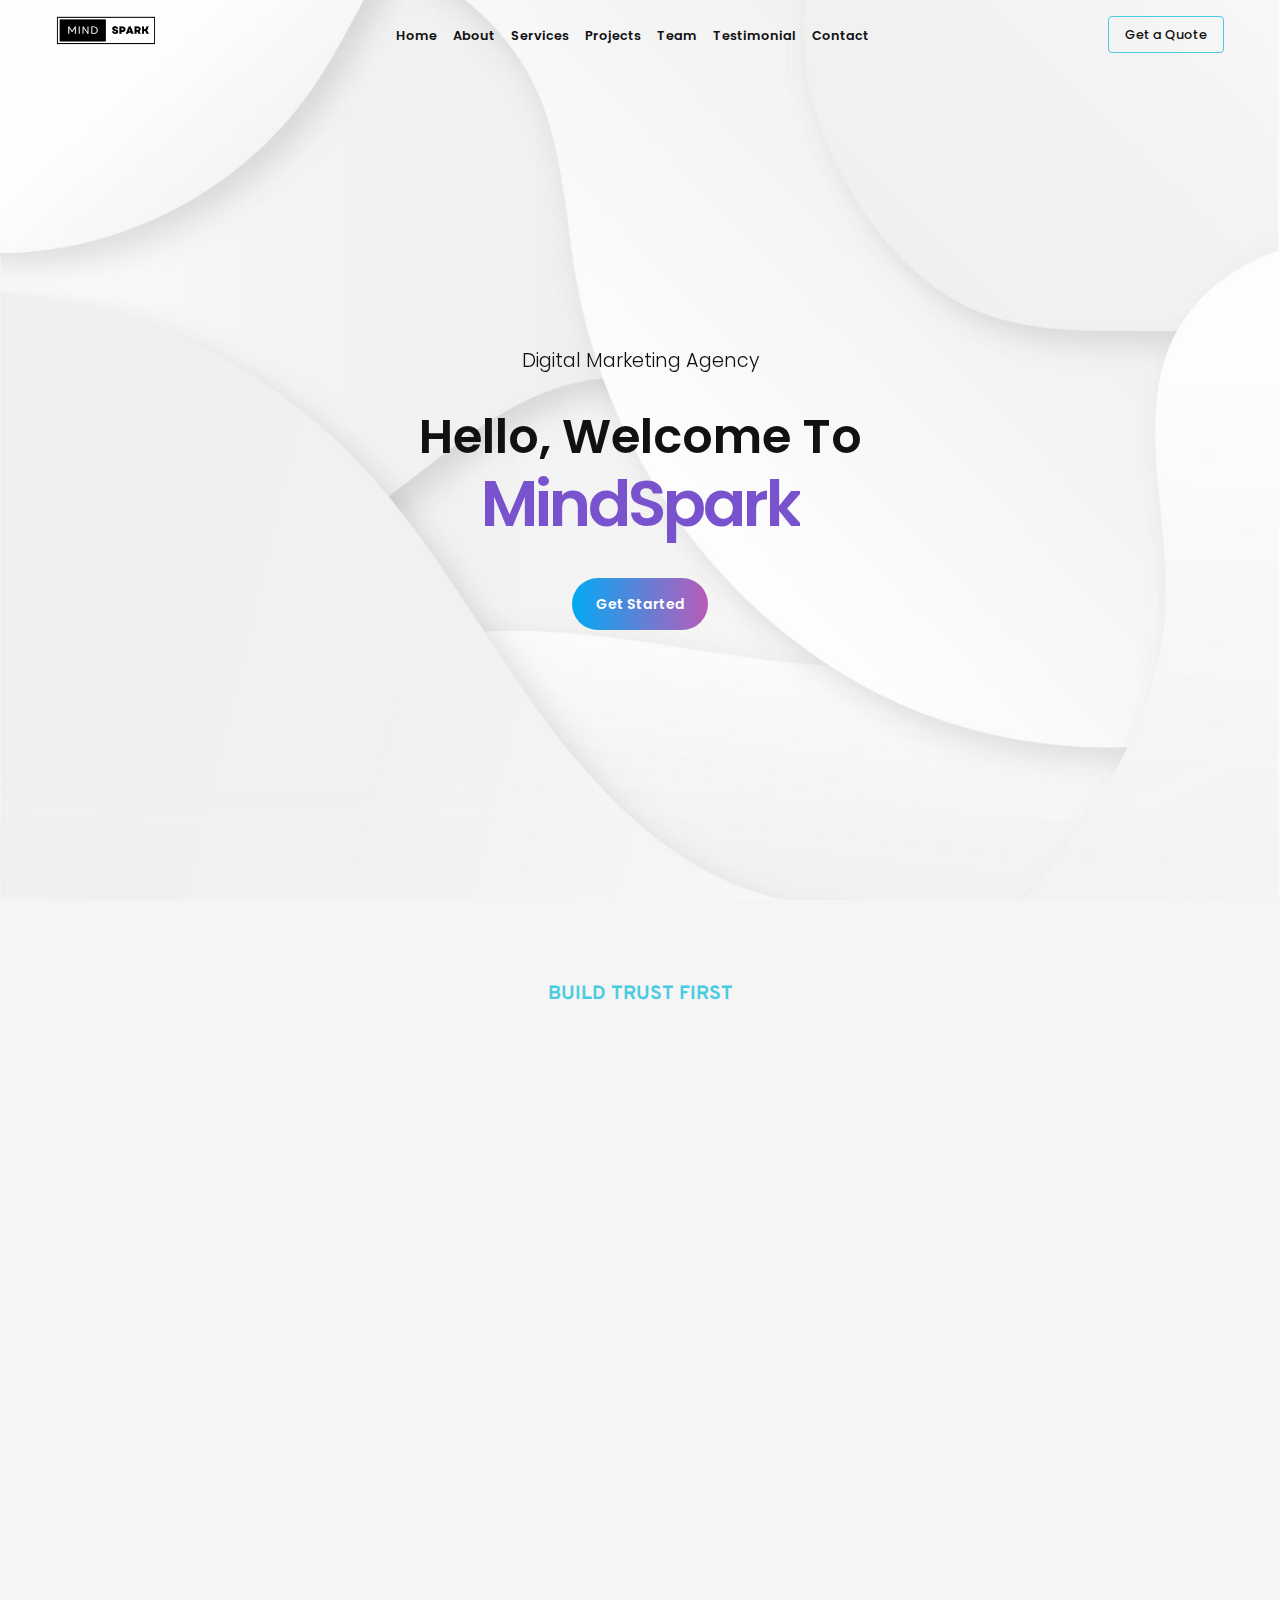
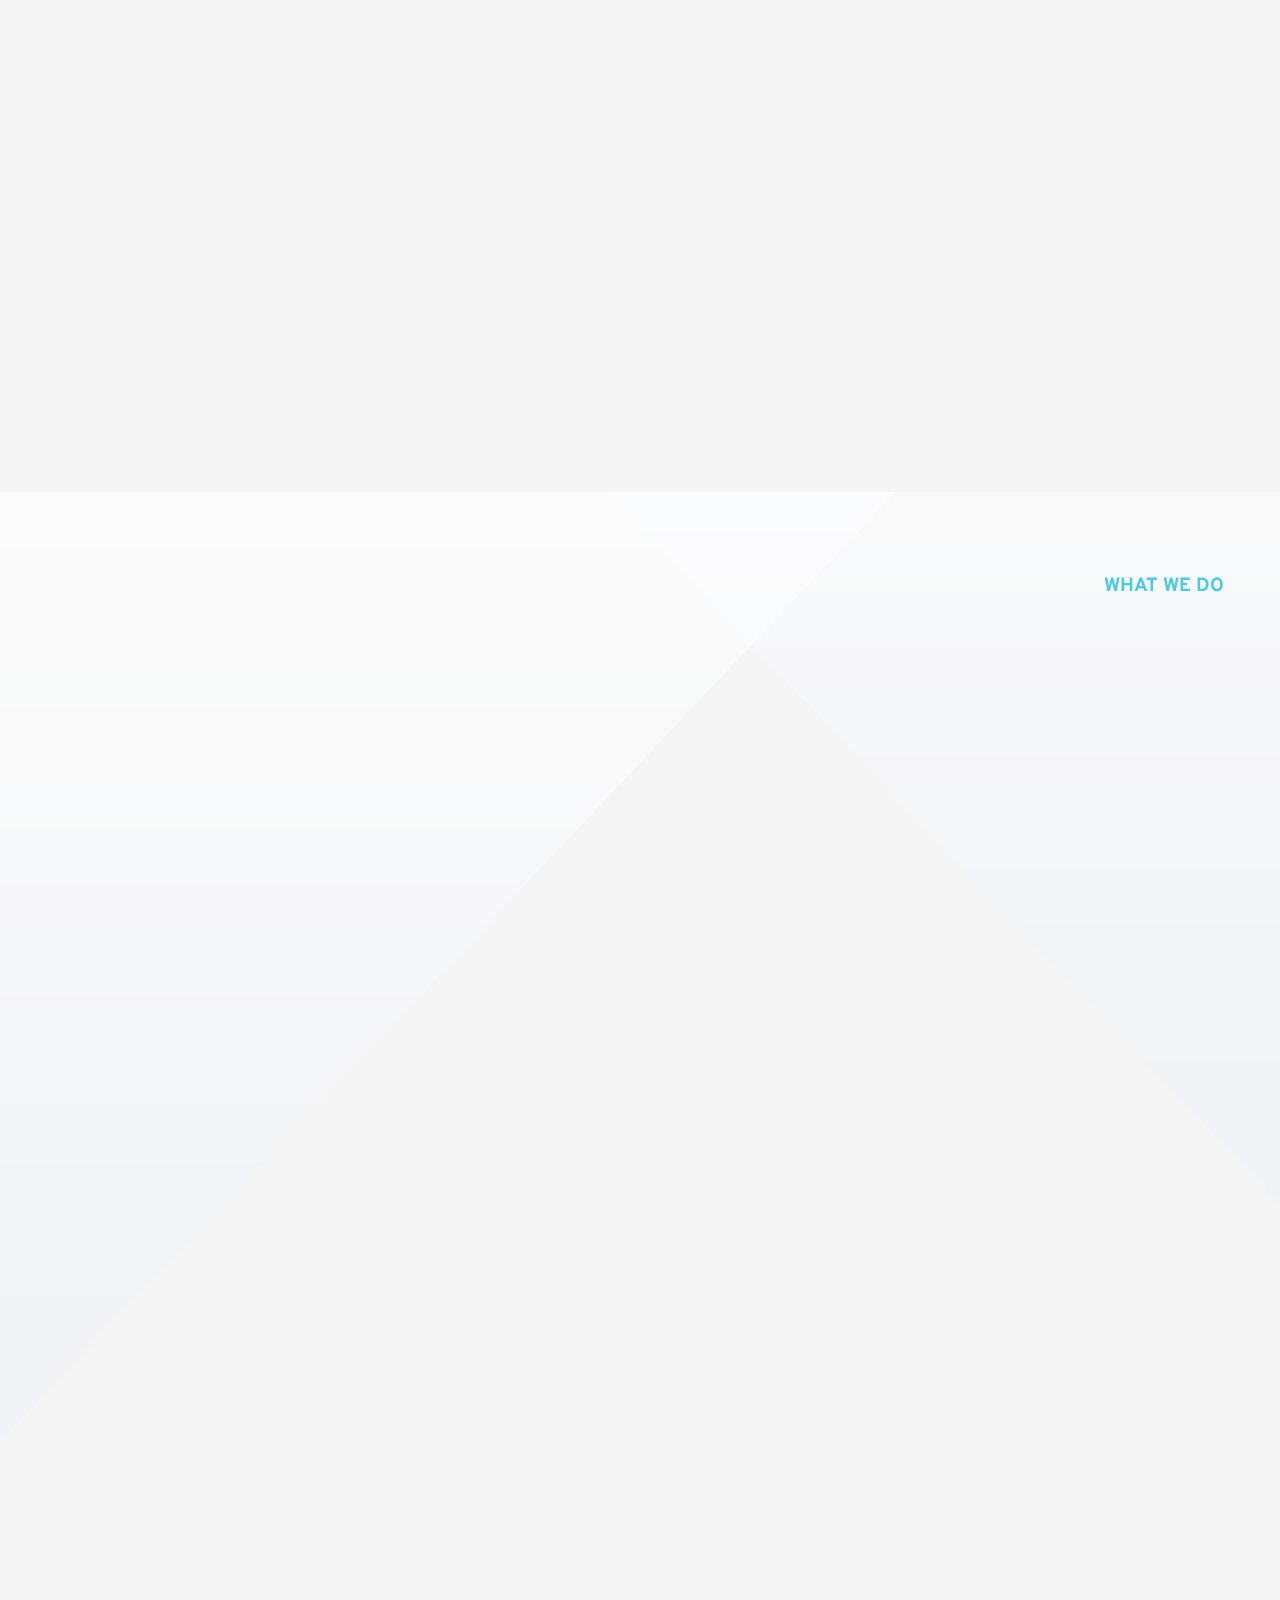
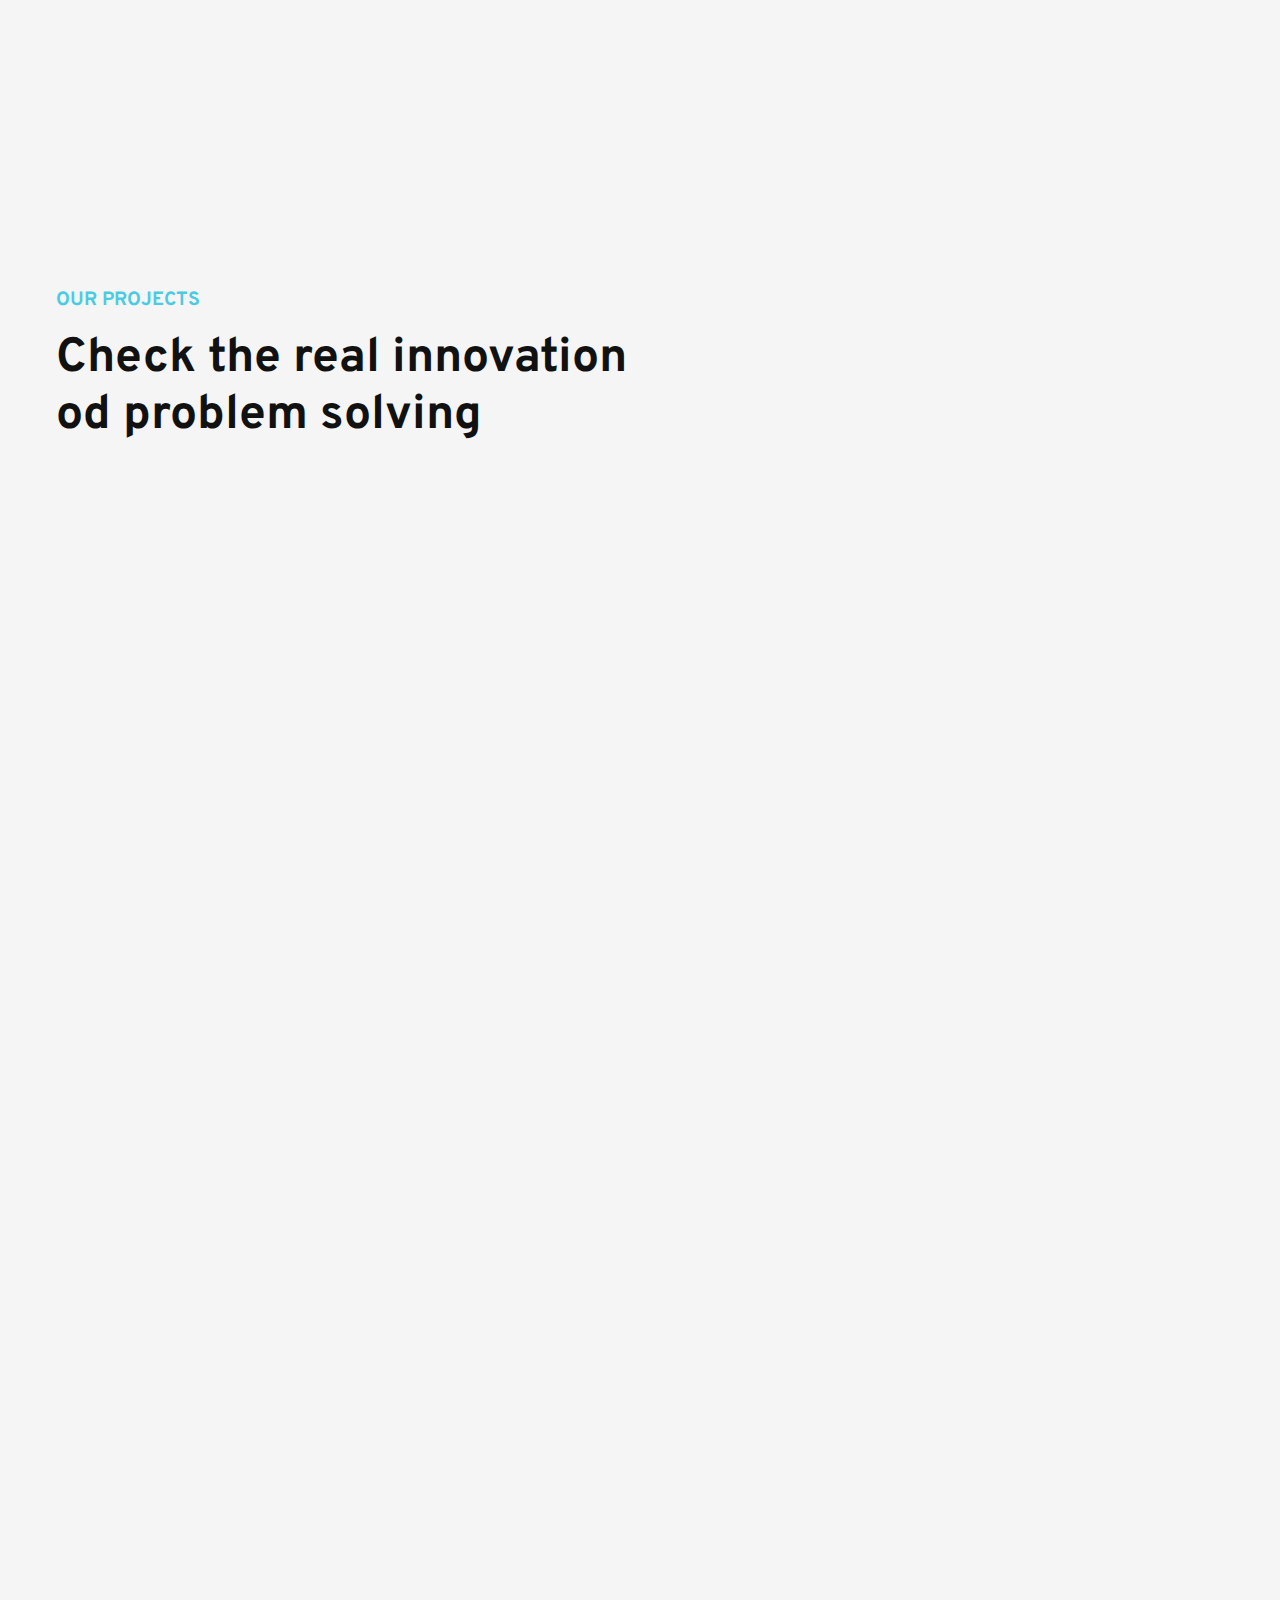
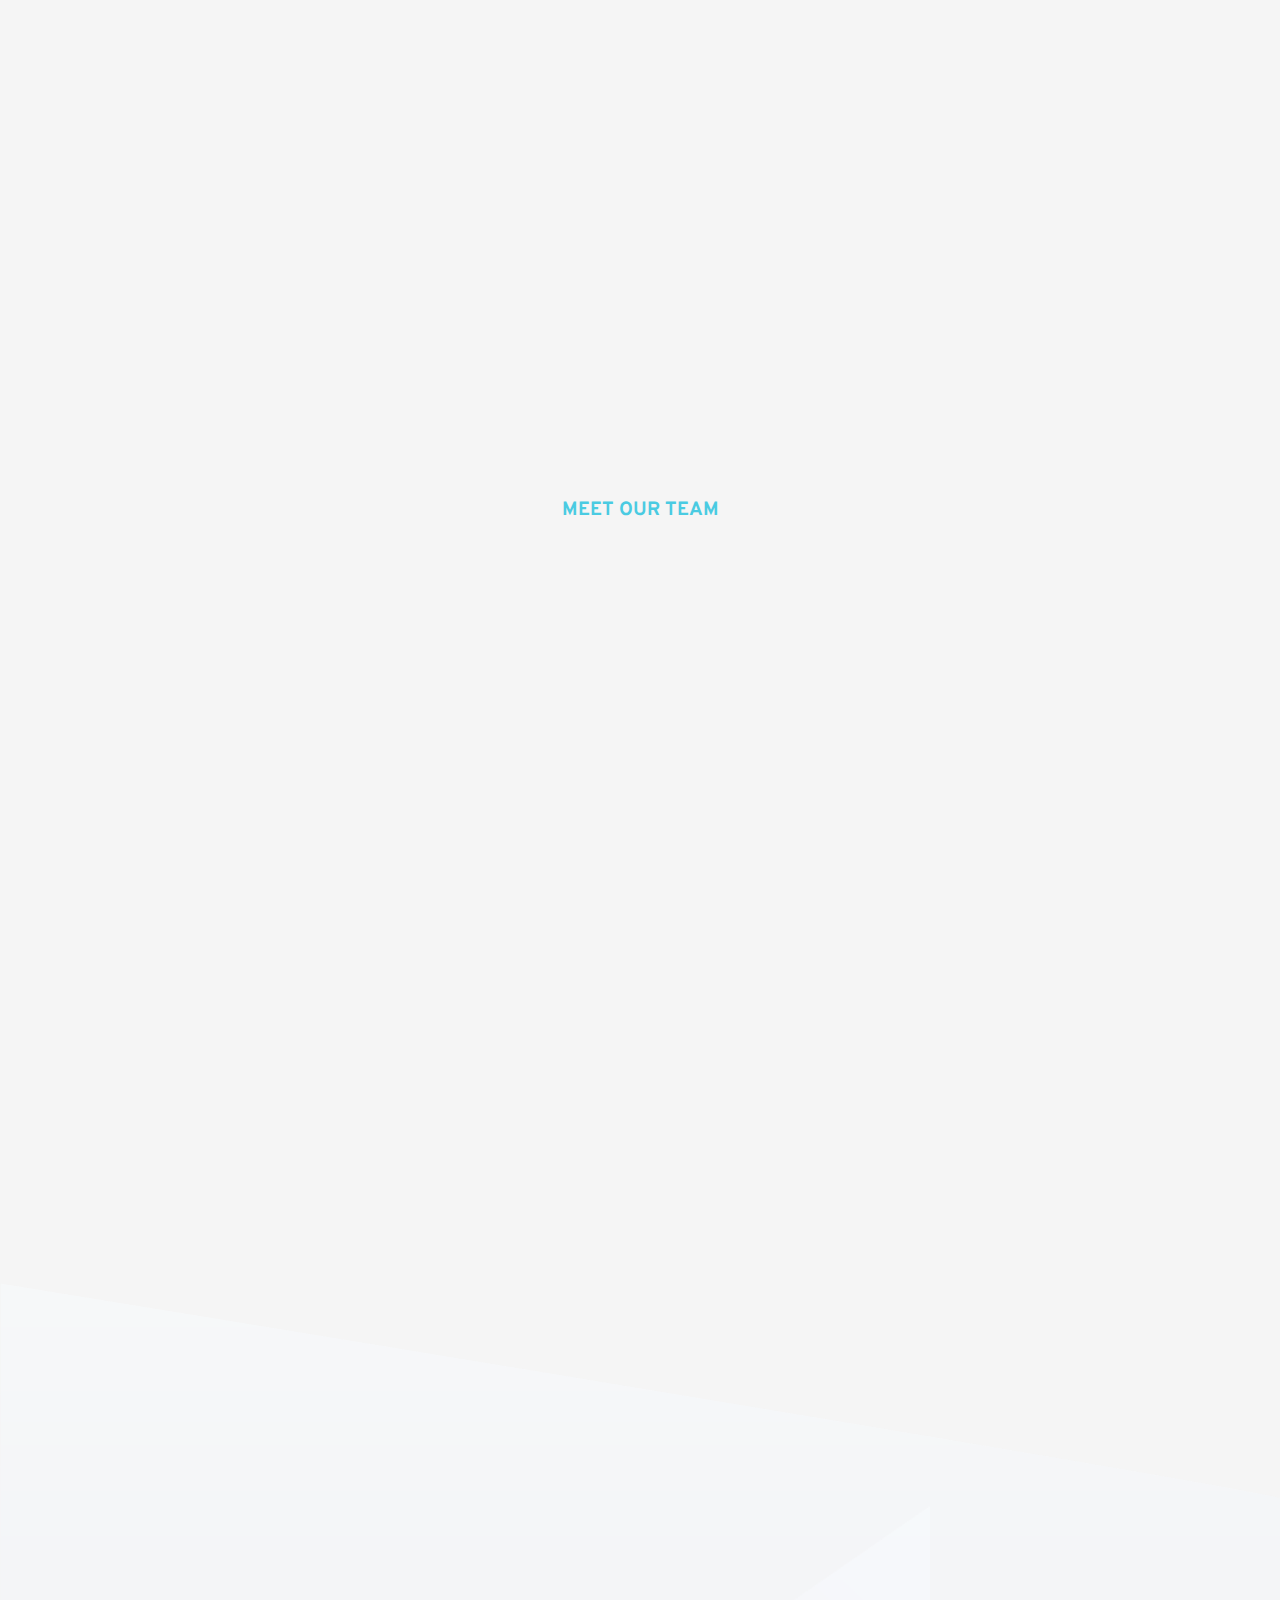
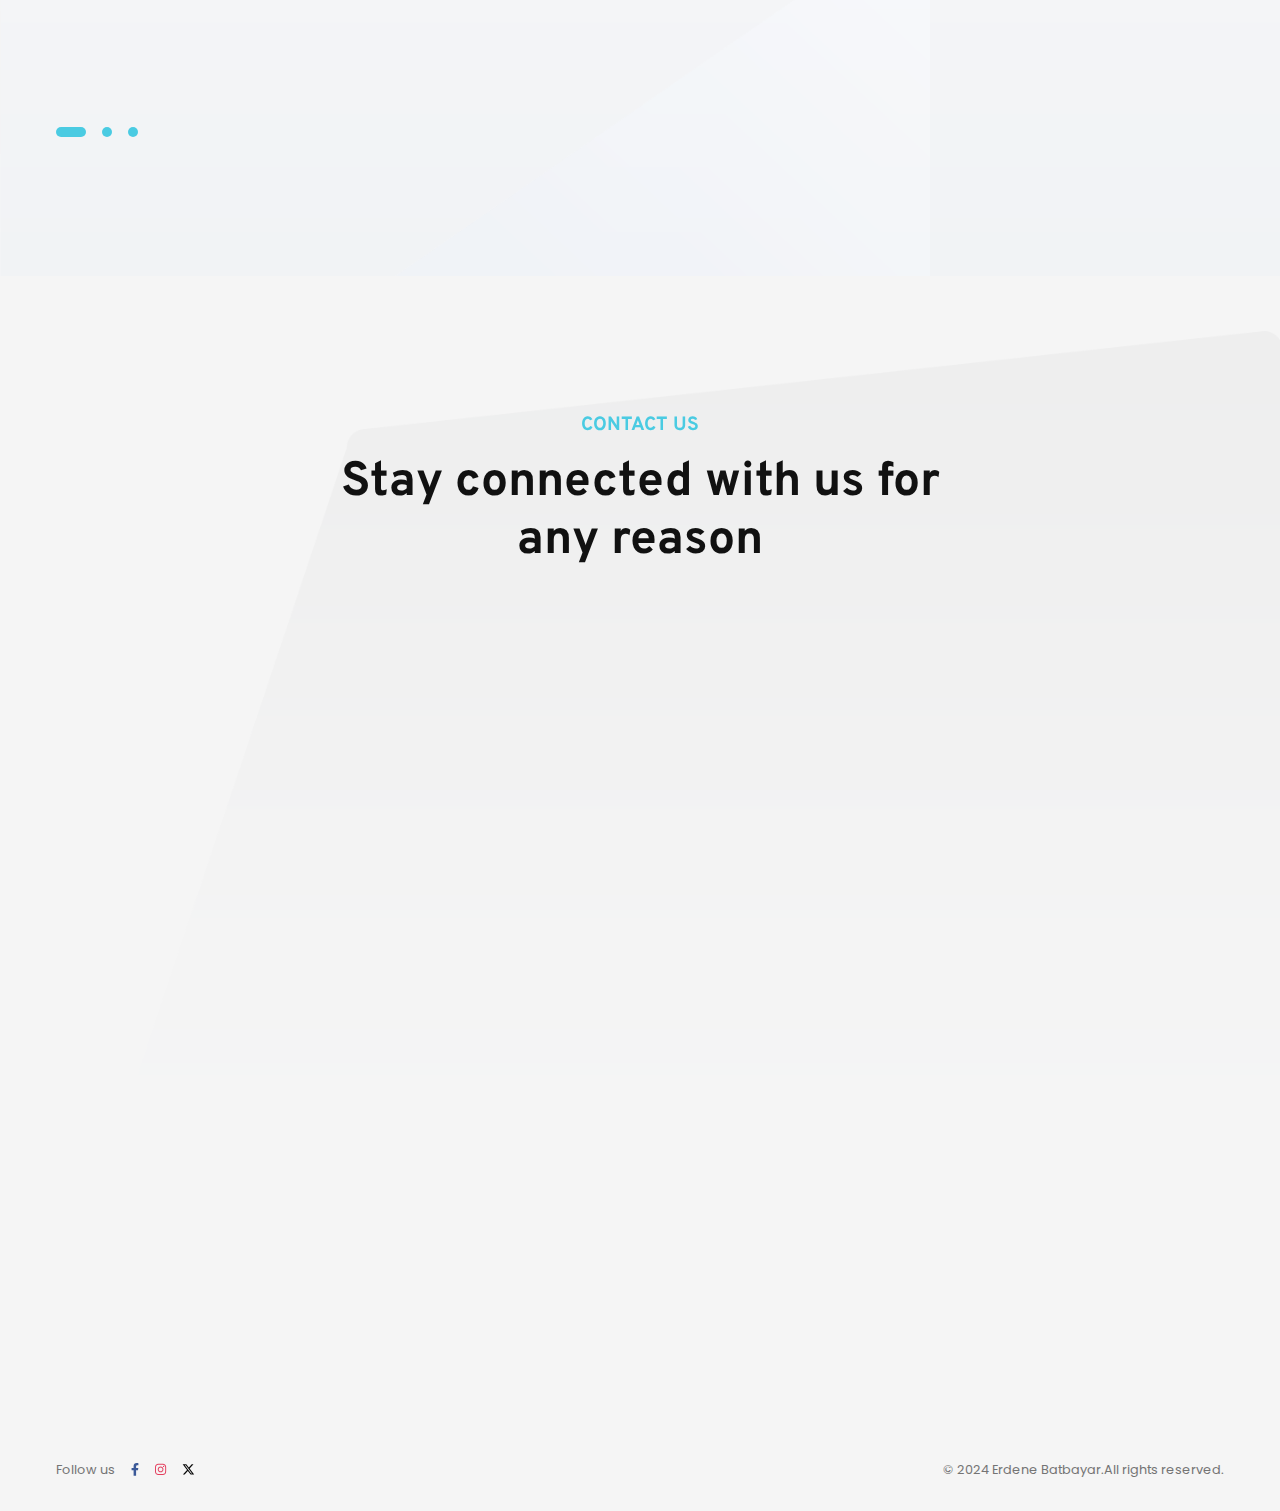
==== index.html @ 7a25f7cb "update" ====
<!DOCTYPE html>
<html lang="en">
<head>
    <meta charset="UTF-8">
    <meta name="viewport" content="width=device-width, initial-scale=1.0">
    <link rel="stylesheet" href="assets/css/styles.css">
    <link rel="stylesheet" href="https://unpkg.com/aos@next/dist/aos.css" />
    <link rel="stylesheet" href="assets/css/fontawesome.min.css">
    <title>MindSpark</title>

</head>
<body>
    
    <!-------------- HEADER------- -->
    <header>
        <div class="container flex-row" >
            <div class="header__logo">
                <img src="/assets/img/logo.png" alt="logo">
            </div>
            <nav>
                <ul class="header__menu flex-row">
                    <li>
                        <a href="#hero">Home</a>
                    </li>
                    <li>
                        <a href="#about">About</a>
                    </li>
                    <li>
                        <a href="#services">Services</a>
                    </li>
                    <li>
                        <a href="/Projects.html">Projects</a>
                    </li>
                    <li>
                        <a href="#team">Team</a>
                    </li>
                    <li>
                        <a href="#testimonial">Testimonial</a>
                    </li>
                    <li>
                        <a href="#Contact">Contact</a>
                    </li>
                </ul>
            </nav>
            <div class="right flex-center">
                <a href="#contact" class="btn btn-secondary">Get a Quote</a>
                <div class="menu-btn">
                    <i class="fas fa-bars"></i>
                </div>
            </div>
        </div>
    </header>
    <!-------------- HERO ------- -->
    <section id="hero"  class="flex-row" >

        <div class=" container hero__content" ><br><br><br>
            <p class="text" data-aos="fade-right" data-aos-delay="200" style="font-style: 'Poppins', sans-serif;">
                Digital Marketing Agency
            </p>
            <h1 data-aos="fade-right" data-aos-delay="200" class="tittle" >Hello, Welcome To<br><span>MindSpark</span></h1> <br>
            
            <a href="#about"><button  data-aos="fade-right" data-aos-delay="200" class="custom-btn" >Get Started</button></a>
        </div>
        <!-- <div data-aos="fade-left" data-aos-delay="200" class="hero__img">
            <img src="assets/img/hero.png" alt="">
        </div> -->
    </section>
    <!-------------- HERO------- -->




    <!-------------- ABOUT------- -->
    <section id="about" class="container flex-center flex-column" >
        <h5 class="section-subheading">Build trust first</h5>
        <h2 data-aos="fade-right" class="section-heading text-center">Control your business with a single tap

        </h2>
        <div class="features text-center"  >
            <div class="feature" data-aos="fade-right" data-aos-delay="200" style="--color: #59d8ff;">
                <div class="feature__icon">
                    <i class="fas fa-anchor"></i>
                </div>
                <h3 class="feature__title">Complete business control</h3>
                <p class="feature__text">
                    Empower your business with complete control through comprehensive analytics, enabling informed decisions and strategic maneuvers for sustainable growth and success.
                </p>
            </div>
            <div class="feature" data-aos="fade-up" data-aos-delay="400" style="--color: #15a76a;">
                <div class="feature__icon">
                    <i class="fa-regular fa-file-lines"></i>
                </div>
                <h3 class="feature__title">Critical analytics and report</h3>
                <p class="feature__text">
                    Delivering critical analytics and insightful reports, we empower businesses to make informed decisions, optimize strategies, and drive sustainable growth.
                </p>
            </div>
            <div class="feature" data-aos="fade-left" data-aos-delay="200" style="--color: #ffb169;">
                <div class="feature__icon">
                    <i class="fas fa-chart-line"></i>
                </div>
                <h3 class="feature__title">Business Growth</h3>
                <p class="feature__text">
                    Our agency fuels business growth through strategic insights, innovative solutions, and agile scaling. We empower organizations to thrive in dynamic markets, driving success with tailored strategies and cutting-edge technologies.
                </p>
            </div>
            
        </div>
        <div class="about__details flex-center" data-aos="fade-up-right" data-aos-delay="300">
            <div class="about__details-content">
                <h1>Most Innnovative creative team</h1>
                
                <p>Experience the transformative power of our exceptionally innovative and creative team. <br>We're dedicated to pioneering groundbreaking solutions, pushing the boundaries of possibility, and shaping the future of your business. Collaborate with us to unlock new realms of success and leave a lasting mark in your industry landscape.

                </p>
                <a href="#" class="btn btn-primary">
                    Get Started
                </a>
            </div>
        
        <div data-aos="fade-up-left" data-aos-delay="400" class="about__details-img">
            <img src="assets/img/about.png" alt="">
        </div>
        </div>
    </section>
    <!-------------- SERVICES------- -->
    <section id="services" style="background: url(assets/img/services-bg.png);
    background-repeat: no-repeat;
    background-position: top;
    background-size: 100% 80%;
    ">
        <div class="container">
            <h5 class="section-subheading">What we do</h5>
            <h2 class="section-heading right" data-aos="fade-right" data-aos-delay="400">
                Services to solve all kind of business problems
            </h2>
            <div class="services">
                <div class="service" data-aos="fade-up-right" data-aos-delay="300">
                    <div class="service__icon">
                        <img src="assets/img/squares.png" alt="">
                    </div>
                    <h3 class="services__title">Business Automation</h3>
                    <p class="service__text">
                        Revolutionize your workflow with our business automation solutions. Streamline processes, increase efficiency, and free up valuable time for strategic initiatives, propelling your business towards unparalleled growth and success.
                    </p>
                    <div class="arrow-icon">
                        <i class="fas fa-arrow-right"></i>
                    </div>
                </div>
                <div class="service" data-aos="fade-up" data-aos-delay="350">
                    <div class="service__icon">
                        <img src="assets/img/shopping-cart.png" alt="">
                    </div>
                    <h3 class="services__title">POS System</h3>
                    <p class="service__text">
                        Streamline your business operations with our cutting-edge POS system. Seamlessly manage transactions, inventory, and customer data, empowering your business for efficiency and growth in today's dynamic marketplace.
                    <div class="arrow-icon">
                        <i class="fas fa-arrow-right"></i>
                    </div>
                
                </div>
                <div class="service" data-aos="fade-up-left" data-aos-delay="300">
                    <div class="service__icon">
                        <img src="assets/img/video-camera.png" alt="">
                    </div>
                    <h3 class="services__title">Marketing</h3>
                    <p class="service__text">
                        Elevate your brand's presence with our comprehensive marketing strategies. From targeted campaigns to engaging content, we'll help you reach and captivate your audience, driving growth and fostering lasting connections in today's competitive landscape.
                    </p>
                    <div class="arrow-icon">
                        <i class="fas fa-arrow-right"></i>
                    </div>
                </div>
                <div class="service" data-aos="fade-up-right" data-aos-delay="300">
                    <div class="service__icon">
                        <img src="assets/img/headphones.png" alt="">
                    </div>
                    <h3 class="services__title">Support</h3>
                    <p class="service__text">
                        Gain a competitive edge with our real-time support solutions. Our dedicated team is available around the clock to address your needs promptly, ensuring seamless operations and exceptional customer satisfaction.
                    </p>
                    <div class="arrow-icon">
                        <i class="fas fa-arrow-right"></i>
                    </div>
                </div>
        </div>
    </section>
    <!-------------- PROJECTS --------->
    <section id="projects" style="
    background: url(assets/img/projects-bg.png);
    background-repeat: no-repeat;
    background-position: center;
    background-size: 100% 100%;
    background-attachment: fixed;">
        <div class="container">
            <h5 class="section-subheading">
                Our Projects
            </h5>
            <h2 class="section-heading">
                Check the real innovation od problem solving
            </h2>
            <div class="projects">
                <div class="project" data-aos="fade-down-right" data-aos-delay="300">
                    <div class="project__img">
                        <img src="assets/img/project-4.png" alt="">
                    </div>
                    <div class="project__content">
                        <h3 class="project__category">Development</h3>
                        <h3 class="project__title">Elevate your online presence with our expert web development services. From responsive design to robust functionality, we craft tailored solutions to help your business thrive in the digital realm.</h3>
                        <p class="project__text">
                            Crafting captivating websites tailored to your unique needs, we blend creativity with technical expertise to deliver immersive digital experiences that drive engagement and growth for your business.
                        </p>
                        <a href="" class="btn btn-secondary">View details</a>
                    </div>
                </div>
                <div class="project" data-aos="fade-down-left" data-aos-delay="350">
                    <div class="project__img">
                        <img src="assets/img/project-5.png" alt="">
                    </div>
                    <div class="project__content">
                        <h3 class="project__category">Social Media Marketing</h3>
                        <h3 class="project__title">Maximize your online presence with our strategic social media marketing services. From content creation to audience engagement, we'll help you leverage the power of social platforms to grow your brand and drive meaningful connections with your audience.</h3>
                        <p class="project__text">
                            Unlock the full potential of your brand with our dynamic social media marketing strategies. From targeted ad campaigns to engaging content creation, we'll elevate your online presence, foster community engagement, and drive measurable results for your business.
                        </p>
                        <a href="" class="btn btn-secondary">View details</a>
                    </div>
                </div>
                <div class="project"data-aos="fade-down-right" data-aos-delay="400">
                    <div class="project__img">
                        <img src="assets/img/project-6.png" alt="">
                    </div>
                    <div class="project__content">
                        <h3 class="project__category">Logo & UI Design</h3>
                        <h3 class="project__title">Transform your brand identity with our exceptional logo and UI design services. From captivating logos to intuitive user interfaces, we'll craft visually stunning assets that resonate with your audience and elevate your brand's image.
                            
                        </h3>
                        <p class="project__text">
                            Capture the essence of your brand with our expert logo and UI design. Our creative team crafts visually compelling assets that leave a lasting impression, enhancing user experiences and driving engagement across all platforms
                        </p>
                        <a href="" class="btn btn-secondary">View details</a>
                    </div>
                </div>
                
            </div>
        </div>
    </section>
    <!-------------- TEAM --------->
    <section id="team" class="container">
        <h5 class="section-subheading text-center">
            meet our team
        </h5>
        <h2 class="section-heading text-center right left" data-aos="fade-right" data-aos-delay="350">
            Awesome people with great busines skills
        </h2>
        <div class="members">
            <div class="member" data-aos="fade-down" data-aos-delay="300">
                    <div class="memeber__img">
                        <img src="assets/img/member-1.png" alt="">
                    </div>
                    <div class="member__content">
                        <h1>John Doe</h1>
                        <p>Web Developer</p>
                    </div>
            </div>
            
            <div class="member" data-aos="fade-up" data-aos-delay="300">
                <div class="memeber__img">
                    <img src="assets/img/member-2.png" alt="">
                </div>
                <div class="member__content">
                    <h1>John Doe</h1>
                    <p>Web Developer</p>
                </div>
            </div>
            <div class="member" data-aos="fade-down" data-aos-delay="300">
                <div class="memeber__img">
                    <img src="assets/img/member-3.png" alt="">
                </div>
                <div class="member__content">
                    <h1>John Doe</h1>
                    <p>Web Developer</p>
                </div>
            </div>
            <div class="member" data-aos="fade-up" data-aos-delay="300">
                <div class="memeber__img">
                    <img src="assets/img/member-4.png" alt="">
                </div>
                <div class="member__content">
                    <h1>John Doe</h1>
                    <p>Web Developer</p>
                </div>
            </div>
        </div>
    </section>
    <!-------------- TESTIMONAILS --------->
    <section id="testimonial" style="
    background: url(assets/img/testimonials-bg.png);
    background-repeat: no-repeat;
    background-position: right;
    background-size: 100%;">
        <div class="container flex-row">
            <div class="testimonials-wrapper">
                <p class="quotes" data-aos="fade-down-right" data-aos-delay="300">
                    <i class="fas fa-quote-left"></i>
                </p>
                <p class="section-subheading" data-aos="fade-down-right" data-aos-delay="300">
                    testimonial
                </p>
            
                <div class="testimonials">
                    <div class="testimonial" data-aos="fade-up" data-aos-delay="300">
                        <h1 class="testimonial__tittle">They are awesome</h1>
                        <p class="testimonial__text">
                            Lorem ipsum dolor sit, amet consectetur adipisicing elit. Animi corporis aperiam laudantium cumque aliquid dicta vitae perspiciatis vero aut minima.Lorem ipsum dolor sit amet, consectet
                        </p>
                        <div class="testimonial__author">
                            <h3>Jane Smith</h3>
                            <p>CEO, Company Inc.</p>
                        </div>
                    </div>
                </div>
                <div class="testimonial-navigation">
                    <span class="active"></span>
                    <span></span>
                    <span></span>
                    
    
                </div>
            </div>
            
            
            <div class="testimonials__img" data-aos="fade-up-left" data-aos-delay="400">
                <img src="assets/img/testimonials.png" alt="">
            </div>
        </div>
        
    </section>
    <!-------------- CONTACT --------->
    <section id="contact" style="
    background: url(assets/img/contact-bg.png);
    background-repeat: no-repeat;
    background-size: contain;
    background-position: right;">
        <div class="container">
            <h5 class="section-subheading text-center">
                Contact Us
            </h5>
            <h2 class="section-heading text-center left right">Stay connected with us for any reason</h2>
            <div class="contact">
                <form action="" class="contact__form" data-aos="fade-right" data-aos-delay="300">
                    <h1>Write us a message</h1>
                    <input type="text" placeholder="Your name" required >
                    <input type="email" placeholder="Email address" required>
                    <input type="text" placeholder="Subject" required>
                    <textarea  rows="5" required>Your Message</textarea>
                    <button class="btn btn-primary">Send Message</button>
                </form>
                <div class="contact__details" data-aos="fade-left" data-aos-delay="300">
                    <p class="text">
                        Lorem, ipsum dolor sit amet consectetur adipisicing elit. Dignissimos omnis nobis officiis a nisi neque saepe molestiae incidunt repellat adipisci?
                    </p>
                    <div class="details">
                        <div class="detail">
                            <div class="detail__icon">
                                <i class="fas fa-phone"></i>
                            </div>
                            <div class="detail__content">
                                <h3>Phone</h3>
                                <p>+12789232</p>
                            </div>
                        </div>
                        <div class="detail">
                            <div class="detail__icon">
                                <i class="fas fa-envelope"></i>
                            </div>
                            <div class="detail__content">
                                <h3>Email</h3>
                                <p>MindSparkdmv@gmail.com</p>
                            </div>
                        </div>
                        <div class="detail">
                            <div class="detail__icon">
                                <i class="fas fa-map-marked-alt"></i>
                            </div>
                            <div class="detail__content">
                                <h3>Address</h3>
                                <p>123 , Lorem, ipsum dolor.</p>
                            </div>
                        </div>
                    </div>
                </div>
            </div>
            
        </div>
    </section>
    <!-------------- FOOTER --------->
    <footer>
        <div class="container">
            <div class="footer__content" >
                <div class="footer__details" data-aos="fade-down-left" data-aos-delay="300">
                    <div class="footer__logo">
                        <img src="assets/img/logo.png" alt="logo">
                    </div>
                    <p class="footer__text">
                        Lorem ipsum dolor sit amet consectetur adipisicing elit. Officiis, voluptatem?
                    </p>
                    <div class="footer__newsletter">
                        <form action="#"
                        class="footer__newsletter-form">
                            <input type="email" placeholder="Submit email" required>
                        <div class="icon">
                            <i class="fa fa-envelope"></i>
                        </div>
                    </form>
                    </div>
                </div>
                <div class="footer__menu" data-aos="fade-down" data-aos-delay="300">
                    <h3 class="footer__menu-title">Quick Links</h3>
                    <ul class="footer_menu-list">
                        <li><a href="#">Home</a></li>
                        <li><a href="#about">About</a></li>
                        <li><a href="#services">Service</a></li>
                        <li><a href="#projects">Projects</a></li>
                        <li><a href="#team">Team</a></li>
                        <li><a href="#testimonial">Testimonial</a></li>
                        <li><a href="#contact">Contact</a></li>


                    </ul>
                </div>
                <div class="footer__menu" data-aos="fade-down-left" data-aos-delay="300">
                    <h3 class="footer__menu-title">Services</h3>
                    <ul class="footer_menu-list">
                        <li><a href="#">Development</a></li>
                        <li><a href="#about">Services</a></li>
                        <li><a href="#services">POS System</a></li>
                        <li><a href="#projects">Online Ordering System</a></li>
                        <li><a href="#team">Marketing</a></li>
                        <li><a href="#team">Design</a></li>
                        


                    </ul>
                </div>
                <div class="footer__menu" data-aos="fade-down-left" data-aos-delay="300">
                    <h3 class="footer__menu-title">Social</h3>
                    <ul class="footer_menu-list">
                        <li><a href="#">Facebook</a></li>
                        <li><a href="#about">X</a></li>
                        <li><a href="#services">Instagram</a></li>
                        <li><a href="#projects">Linkedin</a></li>
                        

                    </ul>
                </div>
            </div>
            <div class="footer__bottom">
                <div class="footer__bottom-icons" >
                    <p>Follow us</p>
                    <a href="#" class="facebook">
                        <i class="fab fa-facebook-f"></i>
                    </a>
                    <a href="#" class="instagram">
                        <i class="fa-brands fa-instagram"></i>
                    </a>
                    <a href="#" class="twitter">
                        <i class="fa-brands fa-x-twitter"></i>
                    </a>

                </div>
                <p>&copy; 2024 Erdene Batbayar.All rights reserved.</p>
            </div>
        </div>
    </footer>



    <script src="assets/js/fontawesome.min.js"></script>
    
    <script src="assets/js/script.js"></script>
    <script src="https://unpkg.com/aos@next/dist/aos.js"></script>
    <script>
      AOS.init();
    </script>


</body>
</html>
---- assets/css/styles.css ----
@import url(https://fonts.googleapis.com/css?family=Overpass:100,200,300,regular,500,600,700,800,900,100italic,200italic,300italic,italic,500italic,600italic,700italic,800italic,900italic);
@import url(https://fonts.googleapis.com/css?family=Poppins:100,100italic,200,200italic,300,300italic,regular,italic,500,500italic,600,600italic,700,700italic,800,800italic,900,900italic);

/* VARIABLES */
:root {
    --primary-color: #4acbe2;
    --secondary-color: #111111;
    --primary-font: 'Poppins', sans-serif;
    --secondary-font: 'Overpass', sans-serif;
}

/* RESET DEFAULT STYLES */
* {
    margin: 0;
    padding: 0;
    box-sizing: border-box;
}

a {
    text-decoration: none;
    color: inherit;
}

li {
    list-style: none;
}

img {
    max-width: 100%;
}

h1,
h2,
h3,
h4,
h5,
h6 {
    font-family: var(--secondary-font);
    margin-bottom: 1rem;
}

/* UTILITY CLASSES */
.container {
    width: 100%;
    max-width: 1200px;
    margin: 0 auto;
    padding: 0 1rem;
}

.text-center {
    text-align: center;
}

.text-uppercase {
    text-transform: uppercase;
}

.text-primary {
    color: var(--primary-color);
}

.flex-center {
    display: flex;
    justify-content: center;
    align-items: center;
}

.flex-row {
    display: flex;
    justify-content: space-between;
    align-items: center;
}

.flex-column {
    flex-direction: column;
}

.btn {
    display: inline-block;
    max-width: max-content;
    padding: 0.5rem 1rem;
    border-radius: 0.25rem;
    font-size: 0.8rem;
    font-weight: 500;
    border: none;
    cursor: pointer;
    outline: none;
    transition: all 0.3s;
}

.btn-primary {
    background-color: var(--primary-color);
    color: #fff;
}

.btn-primary:hover {
    background-color: #a03dd1;
}

.btn-secondary {

    border: 1px solid var(--primary-color);
}

.btn-secondary:hover {
    background-color: var(--primary-color);
    color: #fff;
}

.section-subheading {
    font-size: 1.2rem;
    text-transform: uppercase;
    color: var(--primary-color);
    margin-bottom: 1rem;
}

.section-heading {
    font-size: 3rem;
    max-width: 600px;
    font-weight: 700;
    line-height: 1.2;
    margin-bottom: 2rem;
}

.section-heading.left {
    margin-right: auto;
}

.section-heading.right {
    margin-left: auto;
}
button.custom-btn {
    text-decoration: none;
    position: relative;
    border: none;
    font-size: 14px;
    font-family: inherit;
    font-weight: 600;
    cursor: pointer;
    color: #fff;
    width: 9em;
    height: 3em;
    line-height: 2em;
    text-align: center;
    background: linear-gradient(90deg, #03a9f4, #f441a5, #ffeb3b, #03a9f4);
    background-size: 300%;
    border-radius: 30px;
    z-index: 1;
  }
  
  button.custom-btn:hover {
    animation: custom-ani 8s linear infinite;
    border: none;
  }
  
  @keyframes custom-ani {
    0% {
      background-position: 0%;
    }
  
    100% {
      background-position: 400%;
    }
  }
  
  button.custom-btn:before {
    content: "";
    position: absolute;
    top: -5px;
    left: -5px;
    right: -5px;
    bottom: -5px;
    z-index: -1;
    background: linear-gradient(90deg, #03a9f4, #f441a5, #ffeb3b, #03a9f4);
    background-size: 400%;
    border-radius: 35px;
    transition: 1s;
    
  }
  
  button.custom-btn:hover::before {
    filter: blur(20px);
  }
  
  button.custom-btn:active {
    background: linear-gradient(32deg, #03a9f4, #f441a5, #ffeb3b, #03a9f4);
  }
  



/* GLOBAL STYLES */

html {
    scroll-behavior: smooth;
    overflow-x: hidden;
}

body {
    font-family: var(--primary-font);
    font-size: 16px;
    line-height: 1.5;
    overflow-x: hidden;
    color: var(--secondary-color);
    background-color: #f5f5f5;
}

section {
    position: relative;
    padding-top: 5rem !important;
    padding-bottom: 5rem !important;

}

/* HEADER */
header {
    padding: 1rem 0;
    width: 100%;
    position: absolute;
    z-index: 999;
}
header.sticky {
    position: fixed;
    top: 0;
    left: 0;
    right: 0;
    background-color: #fff;
    box-shadow: 0 0 10px rgba(0, 0, 0, 0.1);
}
.header__logo img{
    width: 100px;

}
.header__menu{
    gap: 1rem;

}
.header__menu li a{
    font-size: 0.8rem;
    font-weight: 600;
    transition: 0.5s;

    

}
.header__menu li a:hover{
    color: var(--primary-color);
    
}
header .right{
    gap:1rem;

}
.menu-btn{
    display: none;
    font-size: 1.2rem;
    cursor: pointer;
}

#hero{
    background: url(/assets/img/Mbackground.png);
    background-repeat: no-repeat;
    background-position: top;
    background-size: 100% 100%;
    
    min-height: 100vh;

}
.hero__content{
    
    
    height: 100%;
    width: 100%;
    display: flex;
    flex-direction: column;
    justify-content: center;
    align-items: center;

}
.hero__content h1{
    font-size: 3rem;
    font-family: var(--primary-font);
    font-weight: 600;
    line-height: 1.2;
    text-align: center;
    
}
@keyframes textShine {
    0% {
      background-position: 0% 50%;
    }
    100% {
      background-position: 100% 50%;
    }
  }
.hero__content h1 span{
    
        font-size: clamp(4rem, 1.5vw, 3rem);
        font-weight: 600;
        letter-spacing: -3px;
        margin: 5px;
        background: linear-gradient(
          to right,
          #7953cd 20%,
          #00affa 30%,
          #19e0e0 70%,
          #4a7fda 80%
        );
        -webkit-background-clip: text;
        background-clip: text;
        -webkit-text-fill-color: transparent;
        text-fill-color: transparent;
        background-size: 500% auto;
        animation: textShine 5s ease-in-out infinite alternate;
        justify-content: center;
}
.hero__content p{
    font-size: 1.2rem;
    font-weight: 300;
    margin-bottom: 2rem;

}
/* .hero__img{
    width: 60%;
} */

/* ABOUT */
.features{
    display: grid;
    grid-template-columns: repeat(auto-fit,minmax(300px, 1fr));
    gap: 2rem;

}
.feature{
    padding: 2rem;
    border-radius: 8px;
    border: 2px solid var(--color);
}
.feature__icon{
    font-size: 2rem;
    color: var(--color);
    margin-bottom: 1rem;
}
.feature__title{
    font-size: 1.2rem;
    font-weight: 600;
    margin-bottom: 1rem;
}
.feature__text{
    font-size: 0.9rem;
}
.about__details{
    display: flex;
    gap: 2rem;
    margin-top: 5rem;
}
.about__details-content{
    width:50%;
}
.about__details-content h1{
    font-size: 2rem;
    font-weight: 700;
    margin-bottom: 1rem;
}
.about__details-content p{
    font-style: 0.9rem;
    font-weight: 400;


}
.about__details-content .btn{
    margin-top: 1rem;

}
.about__details-img{
    width: 50%;
}
/* SERVICES */
#services .section-subheading,
#services .section-heading{
    text-align: right;
}
.services{
    display: grid;
    grid-template-columns: repeat(auto-fit,minmax(300px,1fr));
    gap: 2rem;
}
.service{
    padding: 2rem;
    display: flex;
    align-items: center;
    justify-content: center;
    flex-direction: column;
    border-radius: 8px;
    background-color: #fff;
    cursor: pointer;
    box-shadow: 0 0 10px rgba(0, 0, 0, 0.1);
}

.service__icon img{
    width: 50px;
    margin-bottom: 1rem;

}
.services_title{
    font-style: 1.2rem;
    font-weight: 600;
    margin-bottom: 1rem;
}
.service__text{
    font-style: 0.9rem;
    margin-bottom: 1rem;

    
}
.service .arrow-icon{
    font-style: 1.2rem;
    color: var(--primary-color);
    margin-left: auto;
    transition: transform 0.3s;
}
.service:hover .arrow-icon{
    transform: translateX(5px);

}
/* Projects */
.projects{
    display: flex;
    flex-direction: column;
    gap: 5rem;
    margin-top: 5rem;
}
.project{
    display: flex;
    gap: 10%;
    align-items: center;
}
.project:nth-child(2){
    flex-direction: row-reverse;
}
.project__img{
    min-width: 35%;
}
/* .project__img::after{
    content: "";
    position: absolute;
    top: -20px;
    width: 90%;
    height: 90%;
    border-radius: 8px;
    z-index: 1;
    border: 4px solid #f1e8ed;

} */
.project:nth-child(1) .project__img::after,
.project:nth-child(3) .project__img::after{
    left: -20px;

}
.project:nth-child(2) .project__img::after{
    right: -20px;
    border-color: #6bc2ed ;

}
.project:nth-child(3) .project__img::after{
    
    border-color: #fed440 ;
    
}
.project__category{
    font-style: 0.8rem;
    font-weight: 600;
    text-transform: uppercase;
    margin-bottom: 1rem;
    color: var(--primary-color);

}
.project__title{
    font-style: 2.5rem;
    font-weight: 800;
    line-height: 1.2;
    margin-bottom: 1rem;
}
.project__text{
    font-style: 0.9rem;
    margin-bottom: 1rem;
}


/* TEAM */
.members {
    display: flex;
    gap: 3rem;
}
.member:nth-child(2),
.member:nth-child(4){
    margin-top: 5rem;
}
.member__img{
    margin-bottom: 1rem;

}
.member__content h1{
    margin-bottom: 0.25rem;


}
.member__content p{
    opacity: 0.4;
    font-weight: 600;
}


/* TESTIMONIALS */
#testimonial{
    display: flex;
    align-items: center;
    gap: 5rem;

}
#testimonial .section-subheading{
    margin-bottom: 2rem;
}
.testimonials-wrapper{
    position: relative;
    width: 70%;
}
.quotes {
    position: absolute;
    left: 0;
    top: 15px;
    font-size: 5rem;
    color: var(--primary-color);
    margin-bottom: 1rem;
}
.testimonial__tittle{
    font-size: 2rem;
    padding-left: 6rem;
    font-weight: 600;
    margin-bottom: 1rem;
}
.testimonial__text{
    opacity: 0.8;
    margin-bottom: 3rem;

}
.testimonial__img img{
    max-height: 500px;

}
.testimonial__author{
    position: relative;
    display: flex;
    align-items: center;
    gap: 1rem;
}
.testimonial__author h3{
    margin: 0;

}
.testimonial__author p{
    color: rgb(95, 95, 95);
    font-size: 0.8rem;
    font-weight: 600;
}
.testimonial__author::before{
    content: "";
    width: 15px;
    transform: translateY(-70%);
    border-bottom: 1px solid #111111;

}
.testimonial-navigation{
    display: flex;
    gap: 1rem;
    margin-top: 2rem;

}
.testimonial-navigation span{
    width: 10px;
    height: 10px;
    border-radius: 50px;
    background-color: var(--primary-color);
    cursor: pointer;
    transition: all 0.3s;

}
.testimonial-navigation span.active{
    width: 30px;

}


/* CONTACT */
.contact{
    display: flex;
    align-items: center;
    gap: 5rem;
}
.contact__form{
    width:50%;
    display: flex;
    flex-direction: column;
    gap: 1rem;
}
.contact__form input, 
.contact__form textarea{
    padding: 1rem;
    border-radius: 8px;
    border: none;
    outline: none;
    background-color: #fff;
    box-shadow: 0 0 5px rgba(0, 0, 0, 0.1);
}
.contact__form textarea{
    resize: vertical;


}
.contact__details{
    width: 50%;
}
.contact__details .text{
    font-size: 0.9rem;
    color: #2e2e2e;
    margin-bottom: 2rem;

}
.contact__details .details{
    display: flex;
    flex-direction: column;
    gap: 2rem;
}
.contact__details .detail{
    display: flex;
    gap: 2rem;
    align-items: center;


}
.detail__icon{
    width: 40px;
    height: 40px;
    display: flex;
    align-items: center;
    justify-content: center;
    border-radius: 50%;
    color: #fff;
    font-size: 0.8rem;
    background: #fe6686;
}
.detail:nth-child(2) .detail__icon{
    background: #54d6a1;

}
.detail:nth-child(3) .detail__icon{
    background: #fe9a3f;
    
}
.detail__content h3{
    margin: 0;
    line-height: 1;

}
.detail__content p{
    color: #747474;
    font-size: 0.9rem;
}

/* FOOTER */
footer{
    padding: 2rem;

}
.footer__content{
    display: grid;
    gap: 5rem;
    grid-template-columns: 2fr 1fr 1fr 1fr;
}
.footer__logo{
    width: 100px;
    margin-bottom: 1rem;

}
.footer__text{
    font-size: 0.9rem;
    color: #747474;
    margin-bottom: 1rem;

}
.footer__newsletter{
    position: relative;
}
.footer__newsletter input{
    width: 100%;
    padding: 1rem;
    border-radius: 8px;
    border: none;
    outline: none;
    background-color: #fff;
    box-shadow: 0 0 5px rgba(0, 0, 0, 0.1);

}
.footer__newsletter .icon{
    position: absolute;
    right: 10px;
    top: 50%;
    transform: translateY(-50%);
    opacity: 0.3;

}
.footer_menu-list{
    display: flex;
    flex-direction: column;
    gap: 1rem;
    font-size: 0.8rem;
    color: #747474;
}
.footer__bottom{
    display: flex;
    justify-content: space-between;
    align-items: center;
    font-size: 0.8rem;
    color: #747474;
    margin-top: 3rem;

}
.footer__bottom-icons{
    display: flex;
    gap: 1rem;
}
.facebook{
    color: #3b5998;

}
.twitter{
    color:#070707;
}
.instagram{
    color: #E4405f;
}
/* PROJECT PAGE  */
.filter{
    display: flex;
    justify-content: center;
    margin-bottom: 2rem;
    gap: 1rem;

}
.filter-btn{
    display: block;
    font-family: "Poppins" , sans-serif;
    font-weight: 500;
    position: relative;
    padding: 0.2em 0;
    background: none;
    border: 0;
    width: 120px;
    letter-spacing: 2px;
    cursor: pointer;
    transition: 0.2s;
}
.filter-btn:hover{
    color: #19e0e0;
}

.filter-btn::after {
    content: '';
    position: absolute;
    bottom: 0;
    left: 0;
    width: 100%;
    height: 0.1em;
    background-color: rgb(105, 205, 255);
    opacity: 0;
    transition: opacity 300ms, transform 300ms;
  }
  
  .filter-btn:hover::after,
  .filter-btn:focus::after {
    opacity: 1;
    transform: translate3d(0, 0.2em, 0);
  }
#projects{
    margin-top: 8rem;
}

/* MEDIA QUERIES */
@media screen and (max-width: 768px) {

    /* GLOBAL */
    .container{
        padding: 0 1rem;

    }
    section{
        padding-top: 2rem !important;
        padding-bottom: 3rem !important;
    }
    .section-heading{
        font-size: 2rem;
    }
    

    
    /* HEADER */
    .header__menu{
        position: fixed;
        top: 0;
        left: 0;
        width: 100%;
        height: 100vh;
        flex-direction: column;
        justify-content: center;
        align-items: center;
        background-color: #fff;
        transform: translateX(-100%);
        transition: 0.3s;

    }
    .header__menu.show{
        transform: translateX(0%);
    }
    .header__menu li{
        margin: 1rem 0;
    }
    .menu-btn{
        display: block;
        z-index: 99;
    }


    /* HERO */
    #hero {
        flex-direction: column;
        justify-content: center;
        background: url(/assets/img/Background_mobile.png);
        background-repeat: no-repeat;
        background-position: top;
        background-size: 100% 100%;
        

    }
    .hero__content{
        width: 100%;
        text-align: center;
    }
    .hero__content h1{
        font-size: 2.0rem;

    }
    .hero__content h1 span{
        font-size: 2.5rem;
    }
    .hero__content .btn{
        margin: 0 auto;

    }
    .hero__img{
        width: 100%;
    }


    /* ABOUT */
    .features{
        grid-template-columns: repeat(1fr);
    }
    .feature{
        padding: 1rem;
    }
    .about__details{
        flex-direction: column;
    }
    .about__details-content, .about__details-img{
        width: 100%;
    }


    /* PROJECTS */
    .project{
        flex-direction: column !important;
        gap: 2rem;
    }
    .project__img{
        width: 100%;
        max-width: 300px;
    }
    .project__title{
        font-size: 1.5rem;
    }

    /* TEAM */
    .members{
        flex-direction: column;
        text-align: center;

    }
    .member{
        margin: 0 !important;
    }
    .member__img img{
        max-width: 300px;
    }


    /* TESTIMONIALS */
    .testimonial__img{
        display: none;
    }
    .testimonials-wrapper{
        width: 100%;
    }


    /* CONTACT */
    .contact{
        flex-direction: column;
    }
    .contact__form, .contact__details{
        width: 100%;
    }


    /* FOOTER */
    .footer__content{
        grid-template-columns: repeat(auto-fit, minmax(200px,1fr));
    }
    .footer__bottom{
        flex-direction: column;
        text-align: center;

    }


}
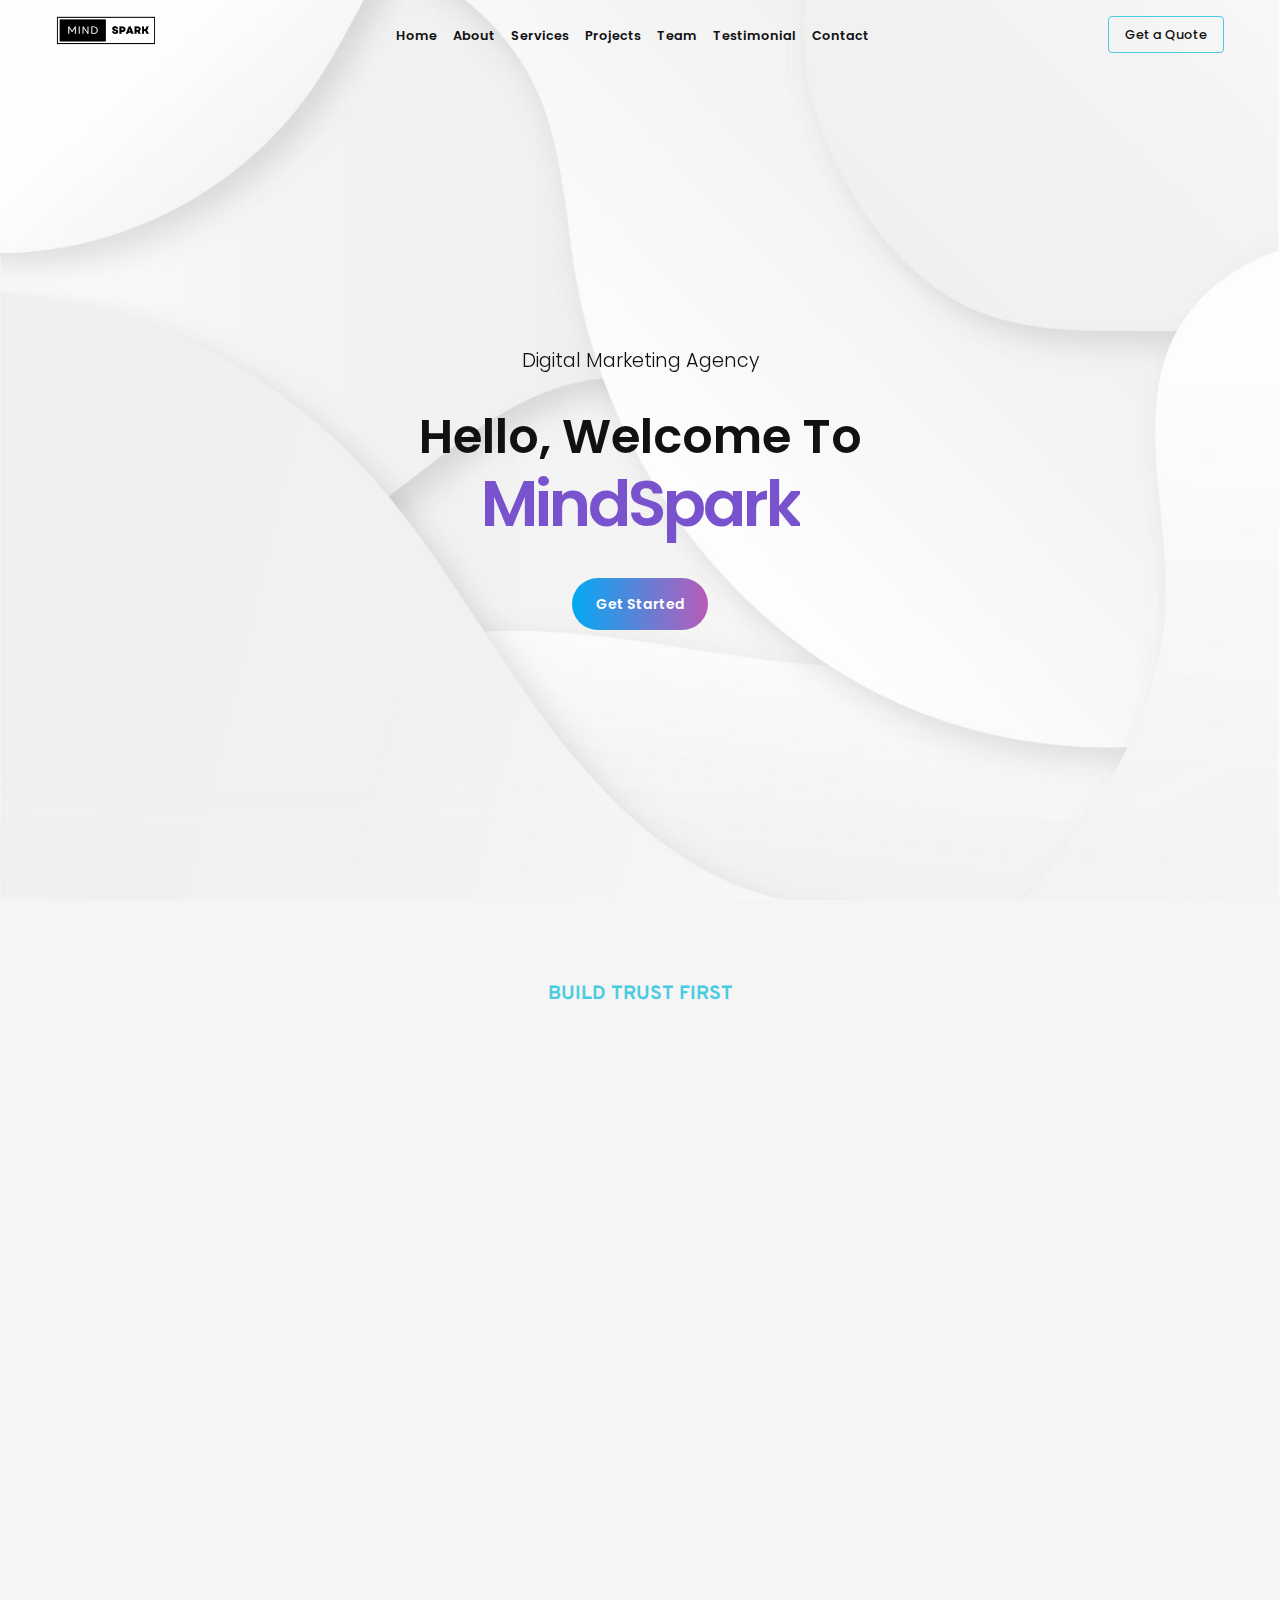
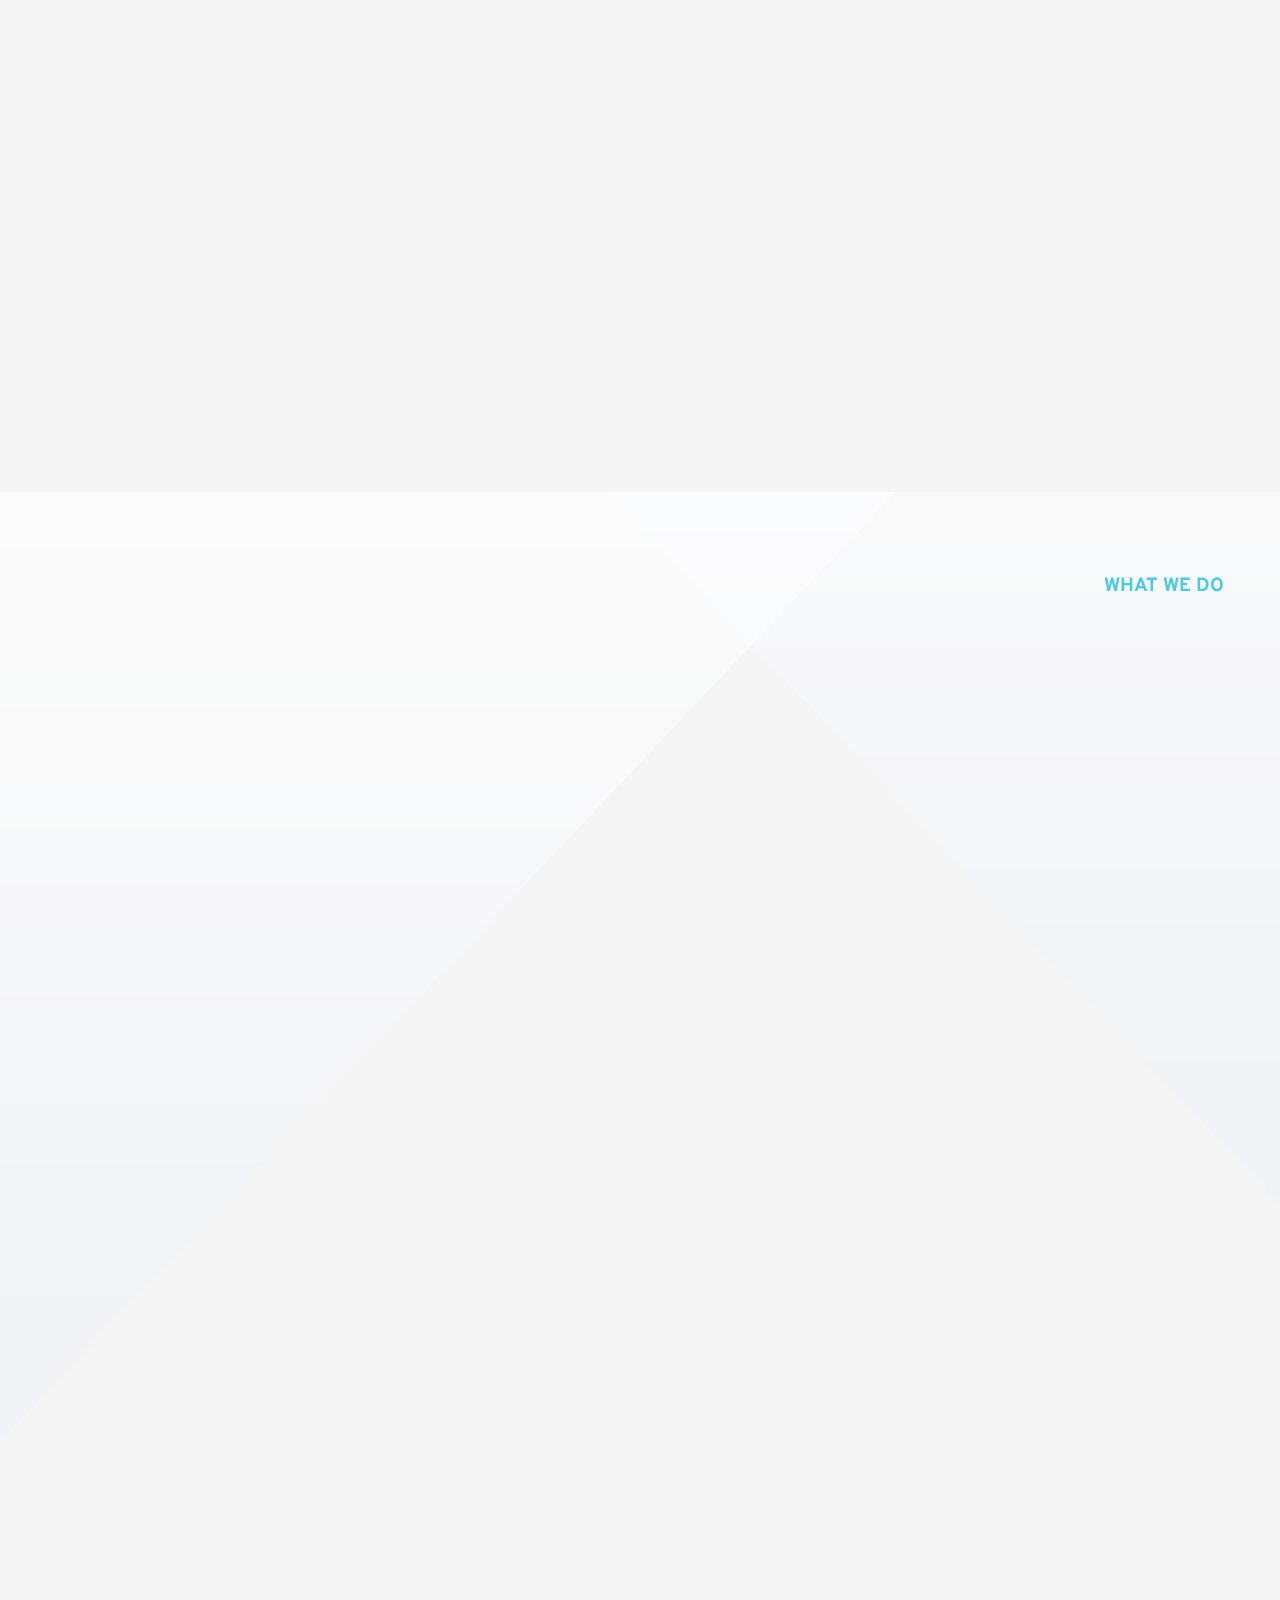
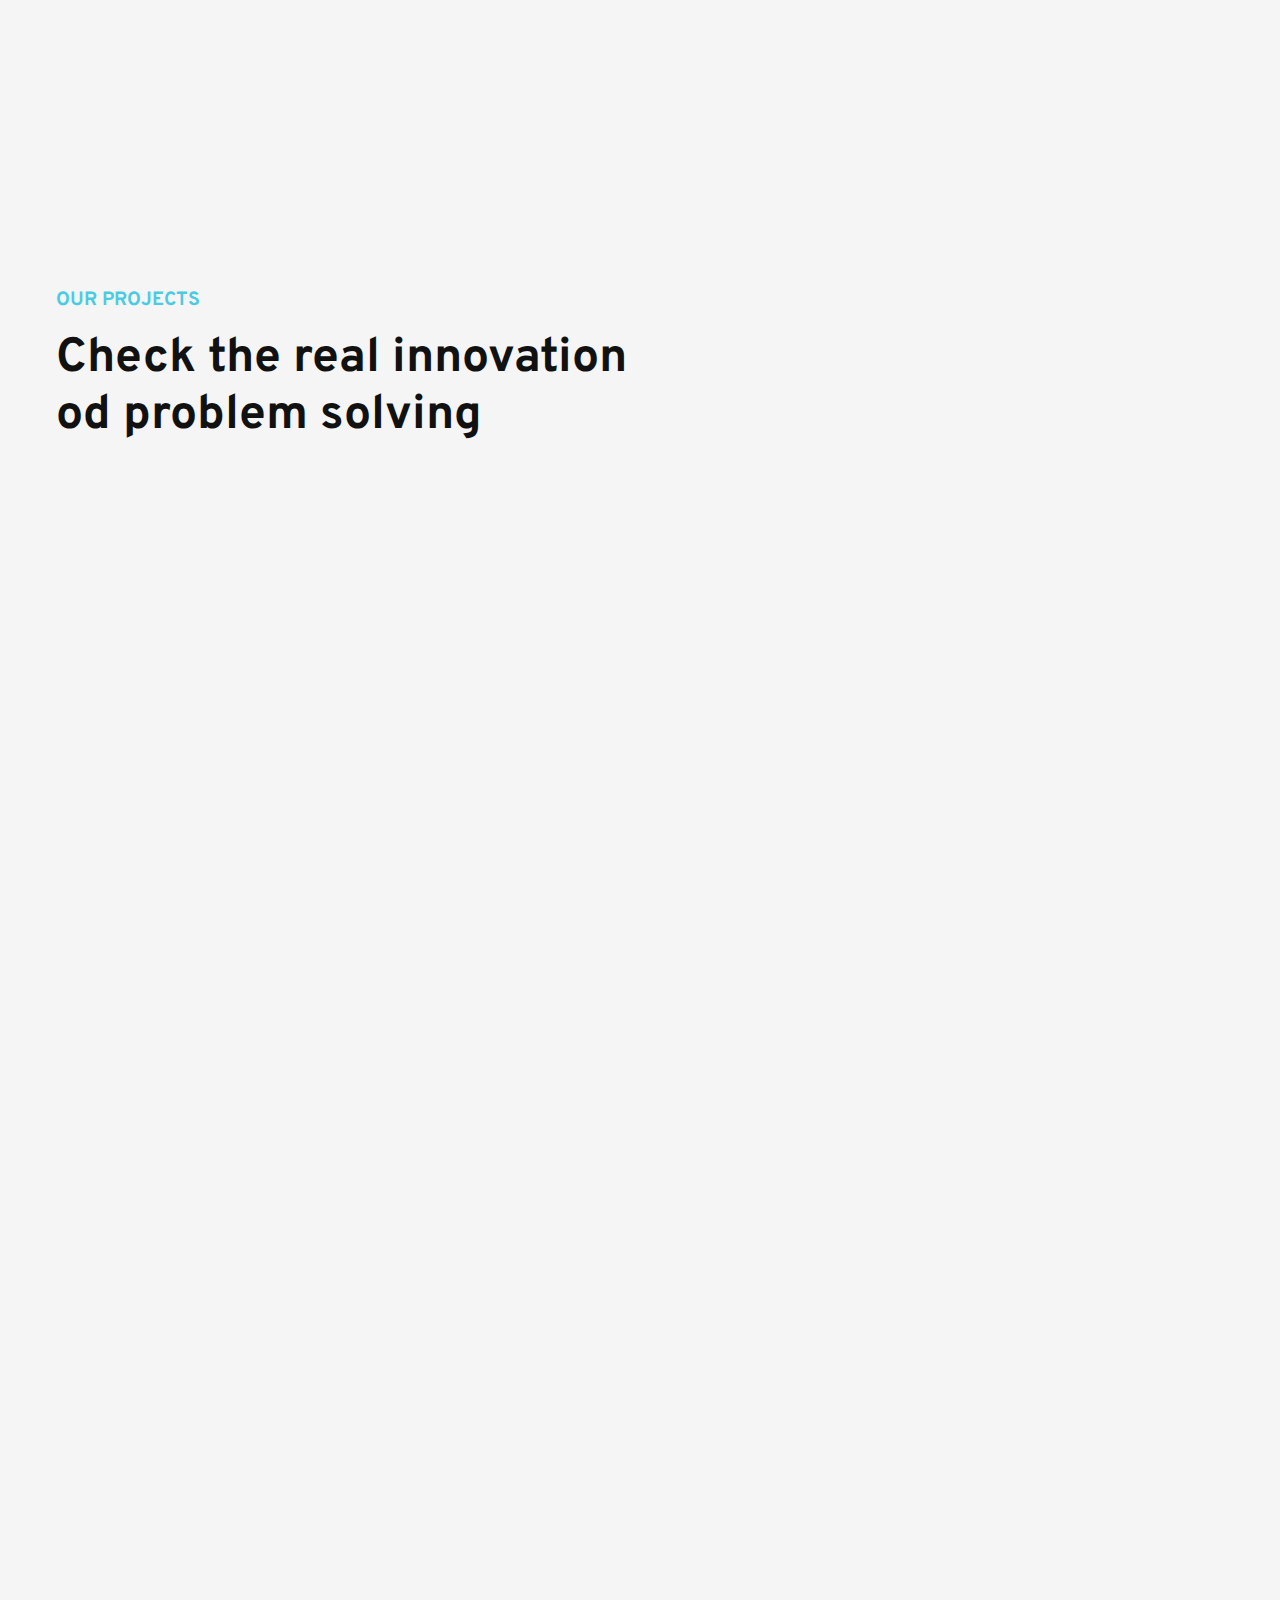
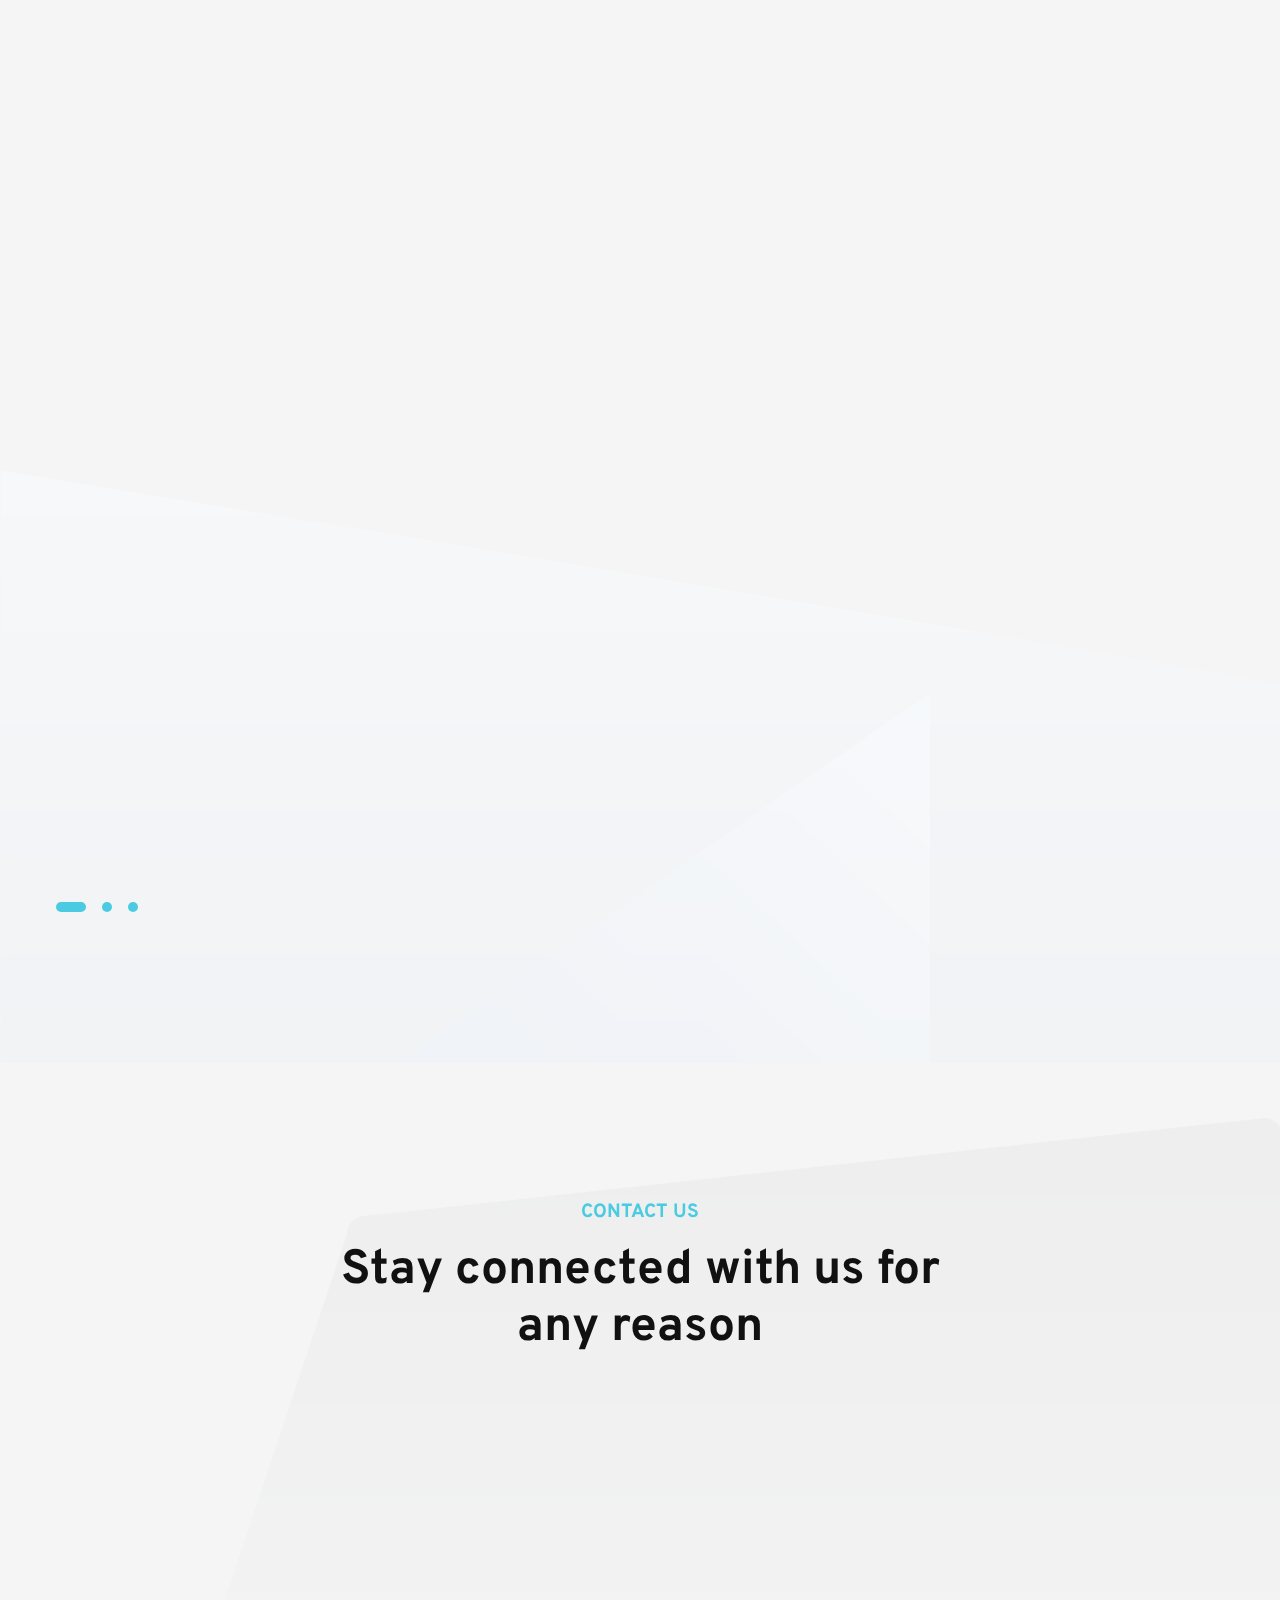
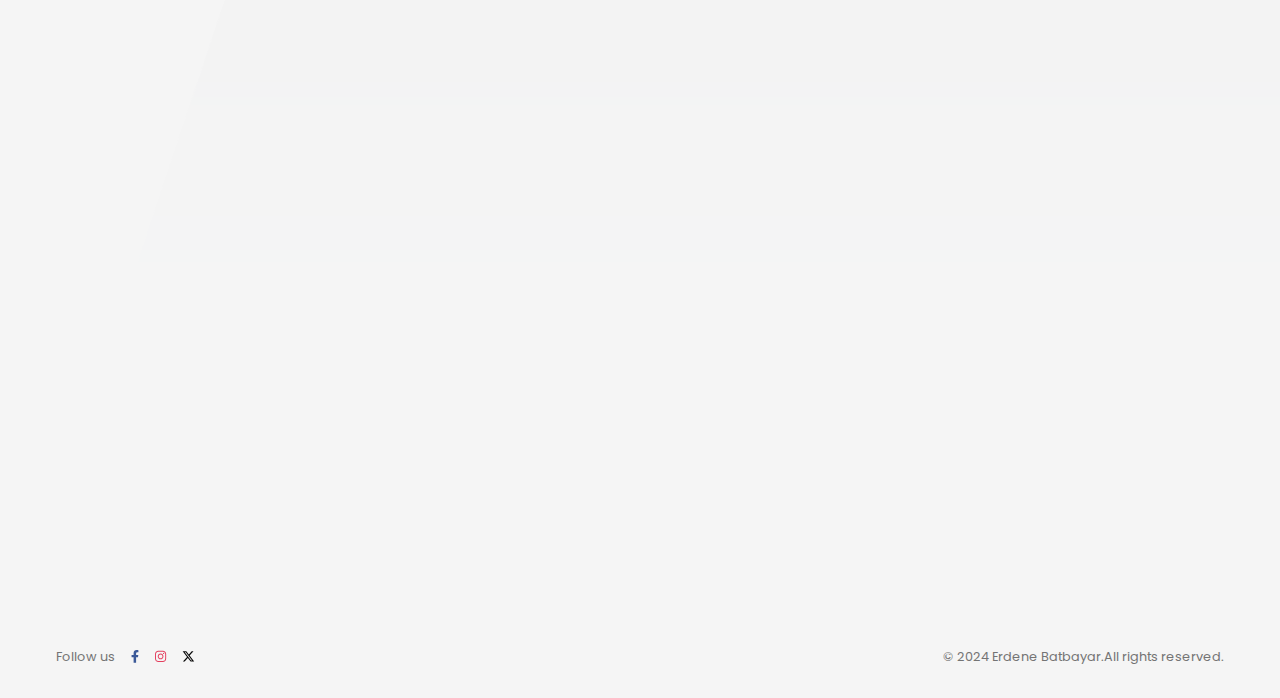
==== commit 53f30e5d: "update" ====
--- a/index.html
+++ b/index.html
@@ -246,7 +246,7 @@
         </div>
     </section>
     <!-------------- TEAM --------->
-    <section id="team" class="container">
+    <!-- <section id="team" class="container">
         <h5 class="section-subheading text-center">
             meet our team
         </h5>
@@ -292,7 +292,7 @@
                 </div>
             </div>
         </div>
-    </section>
+    </section> -->
     <!-------------- TESTIMONAILS --------->
     <section id="testimonial" style="
     background: url(assets/img/testimonials-bg.png);
@@ -312,7 +312,7 @@
                     <div class="testimonial" data-aos="fade-up" data-aos-delay="300">
                         <h1 class="testimonial__tittle">They are awesome</h1>
                         <p class="testimonial__text">
-                            Lorem ipsum dolor sit, amet consectetur adipisicing elit. Animi corporis aperiam laudantium cumque aliquid dicta vitae perspiciatis vero aut minima.Lorem ipsum dolor sit amet, consectet
+                            Absolutely awesome experience! Their service exceeded all my expectations. Highly recommend!
                         </p>
                         <div class="testimonial__author">
                             <h3>Jane Smith</h3>
@@ -358,7 +358,7 @@
                 </form>
                 <div class="contact__details" data-aos="fade-left" data-aos-delay="300">
                     <p class="text">
-                        Lorem, ipsum dolor sit amet consectetur adipisicing elit. Dignissimos omnis nobis officiis a nisi neque saepe molestiae incidunt repellat adipisci?
+                        Stay effortlessly connected with us for all your needs, anytime, anywhere.
                     </p>
                     <div class="details">
                         <div class="detail">
@@ -367,7 +367,7 @@
                             </div>
                             <div class="detail__content">
                                 <h3>Phone</h3>
-                                <p>+12789232</p>
+                                <p>(571) 888-6074</p>
                             </div>
                         </div>
                         <div class="detail">
@@ -383,10 +383,10 @@
                             <div class="detail__icon">
                                 <i class="fas fa-map-marked-alt"></i>
                             </div>
-                            <div class="detail__content">
+                            <!-- <div class="detail__content">
                                 <h3>Address</h3>
                                 <p>123 , Lorem, ipsum dolor.</p>
-                            </div>
+                            </div> -->
                         </div>
                     </div>
                 </div>
@@ -403,7 +403,7 @@
                         <img src="assets/img/logo.png" alt="logo">
                     </div>
                     <p class="footer__text">
-                        Lorem ipsum dolor sit amet consectetur adipisicing elit. Officiis, voluptatem?
+                        To get our Newsletter. Subscribe to Us 😊
                     </p>
                     <div class="footer__newsletter">
                         <form action="#"
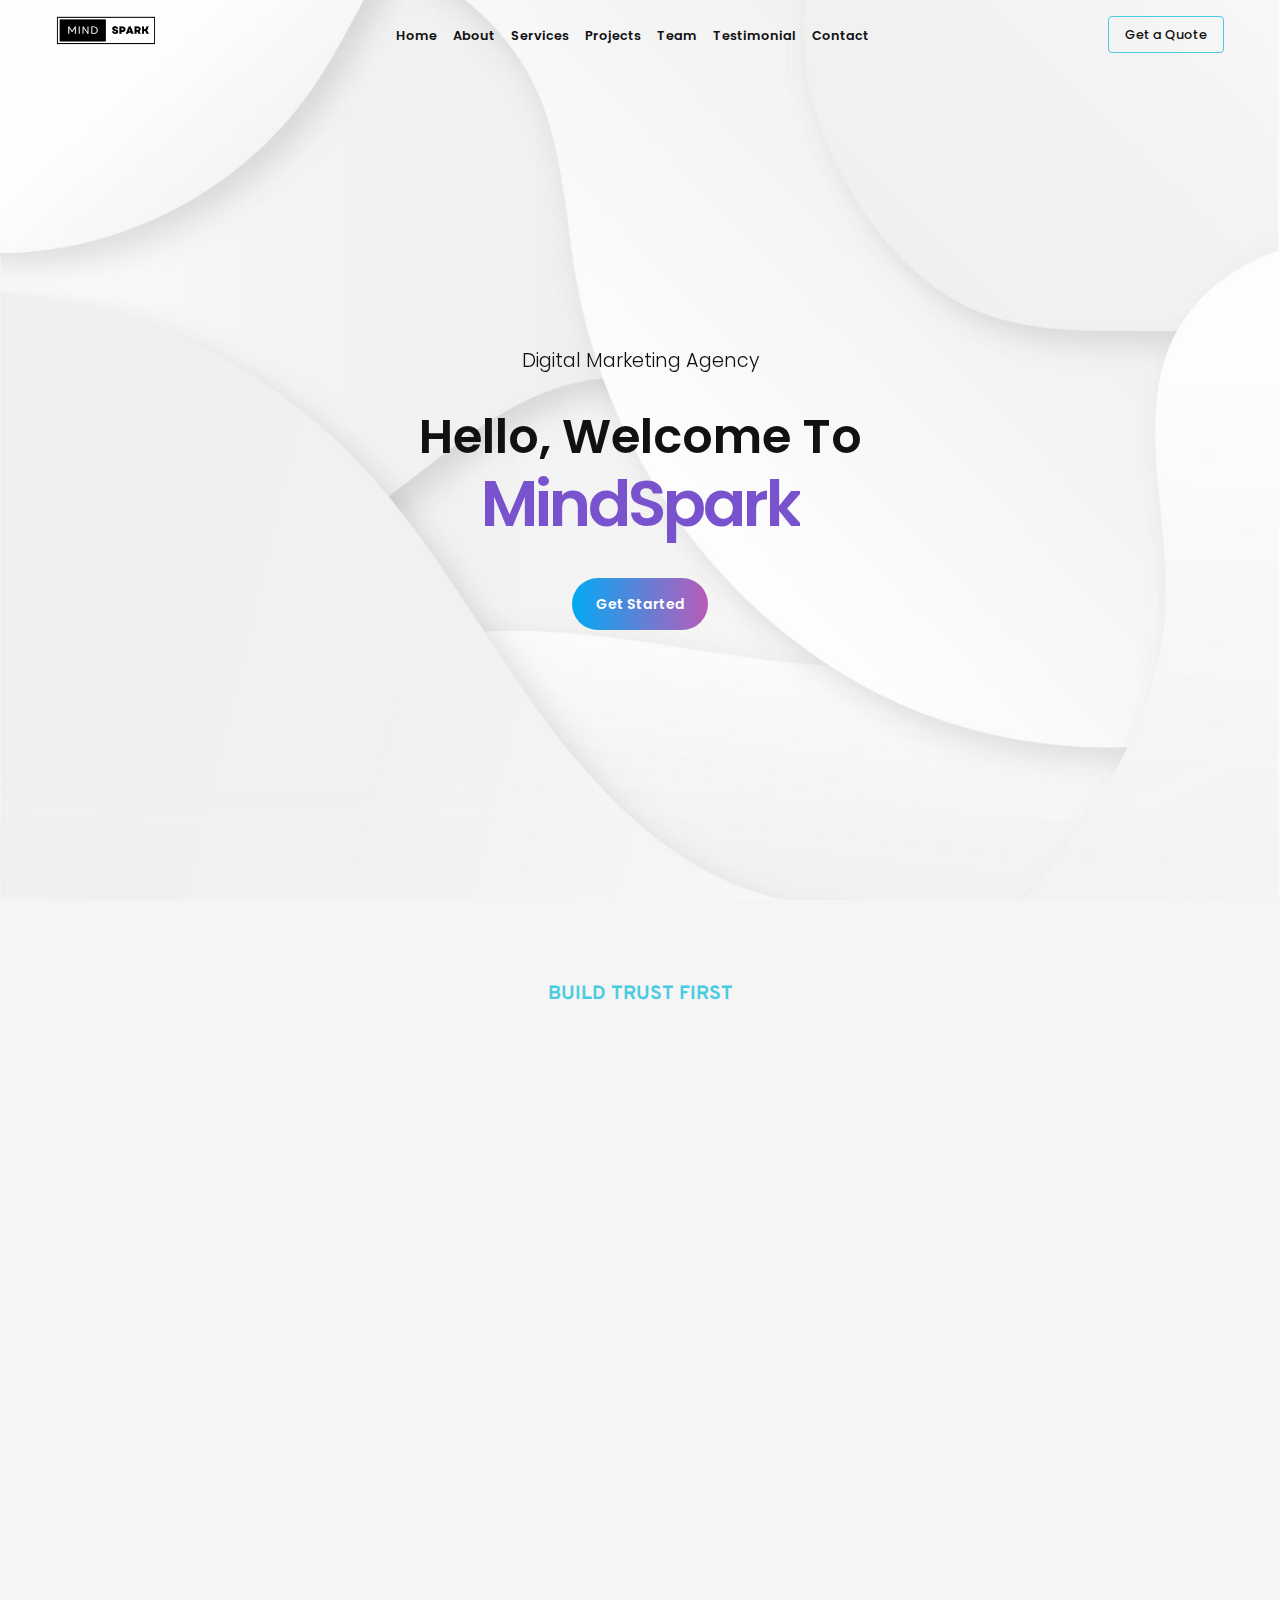
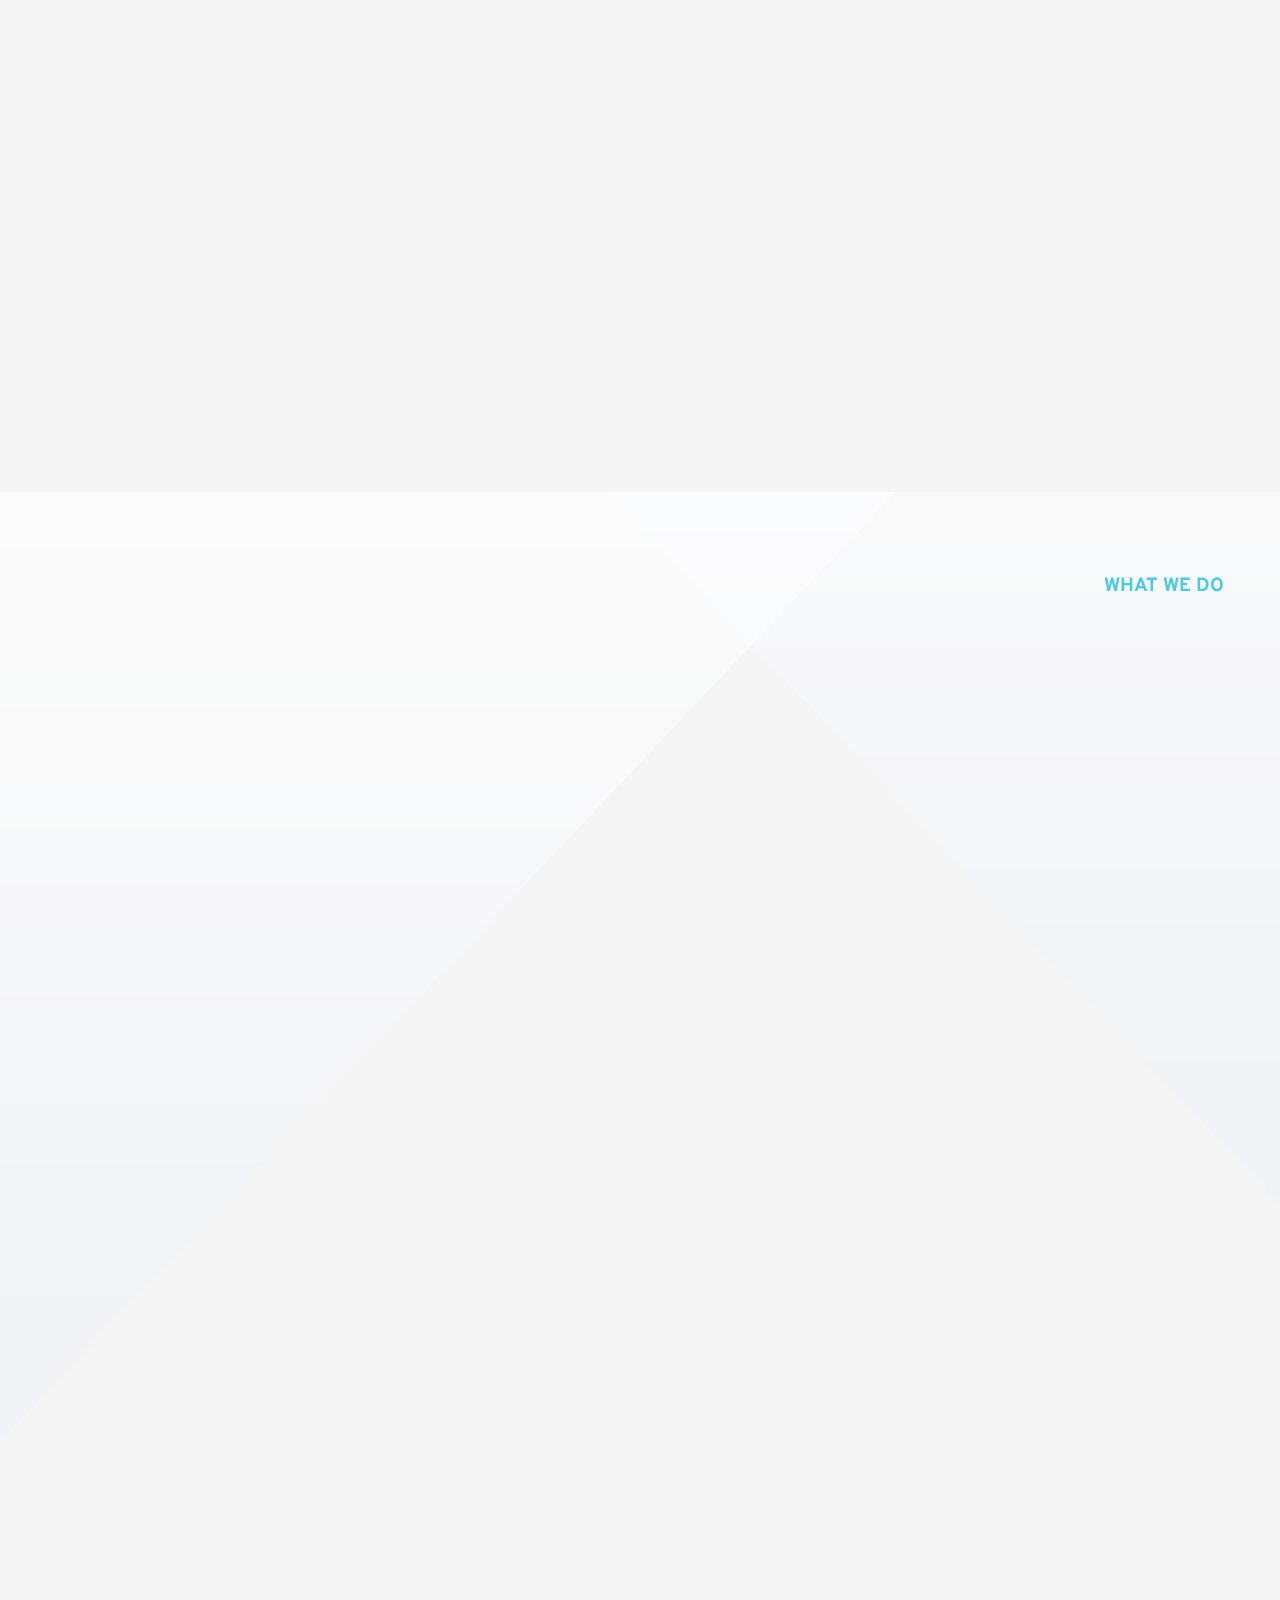
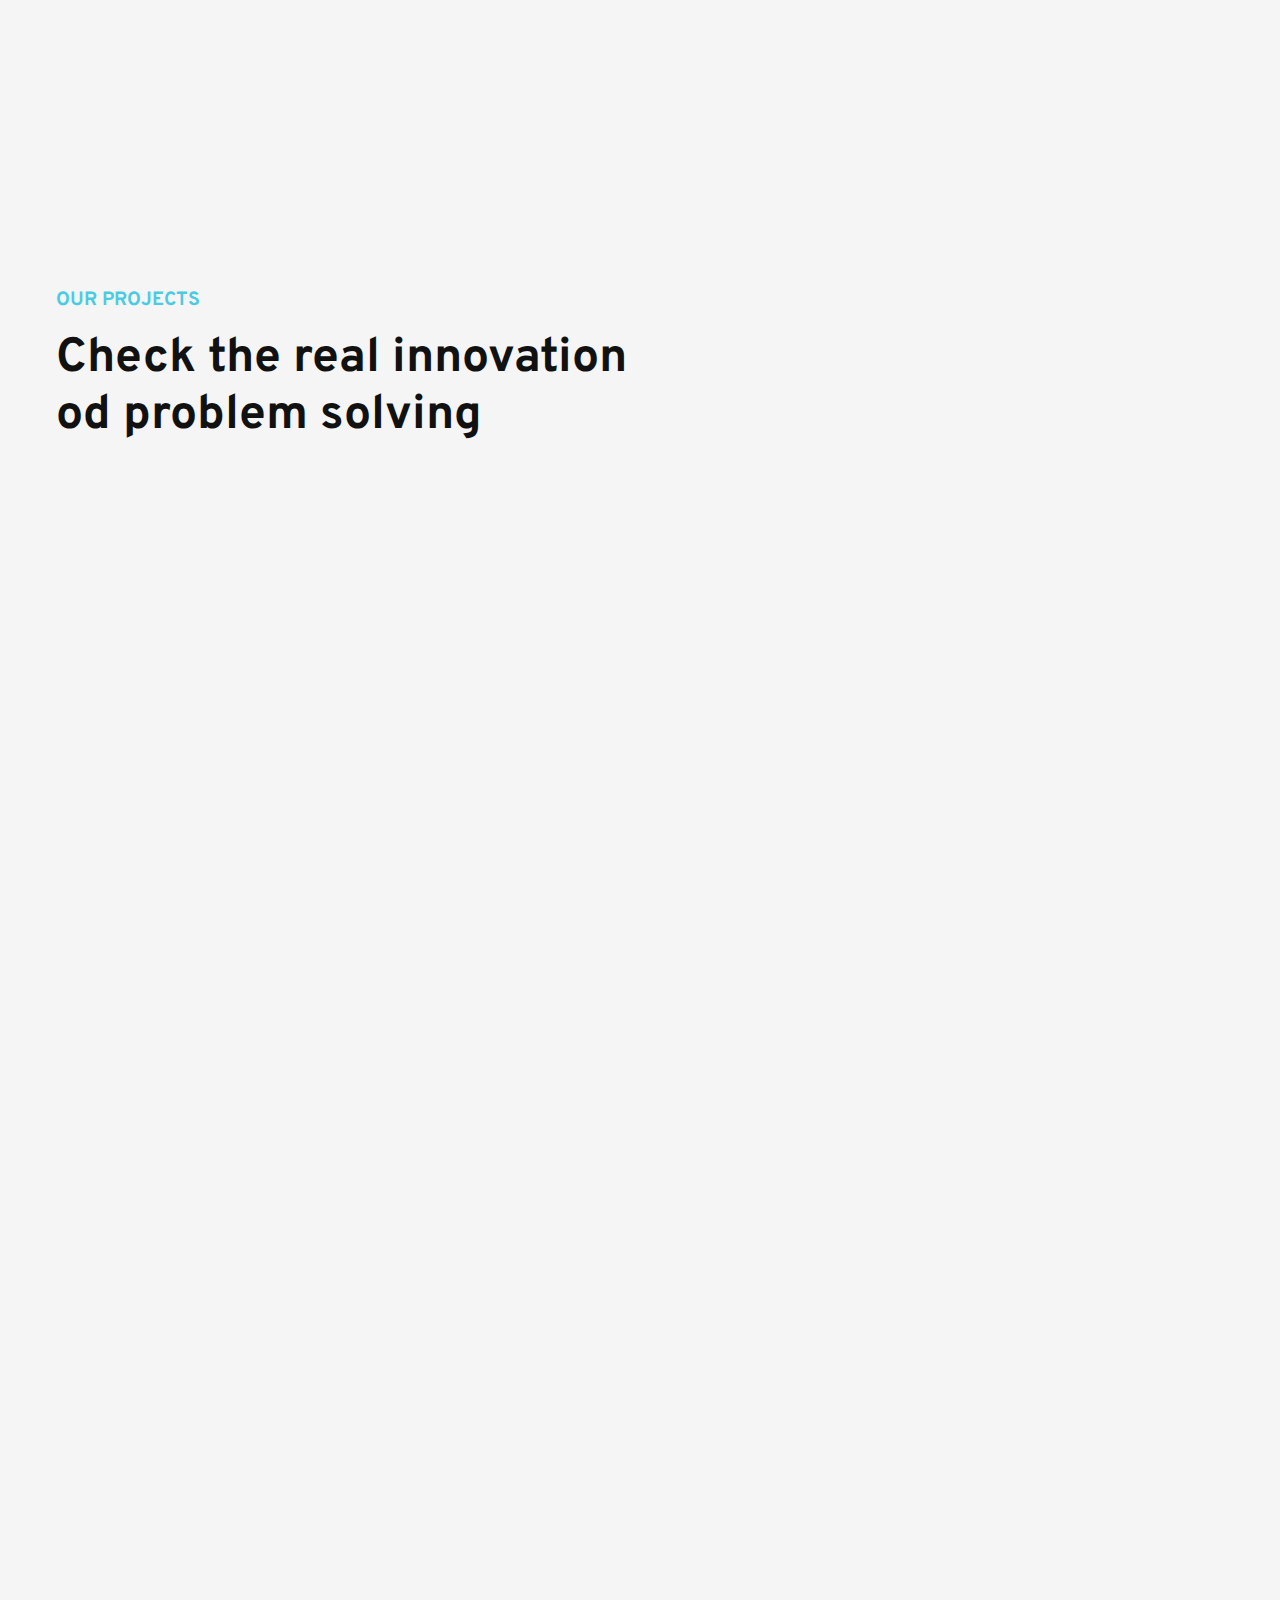
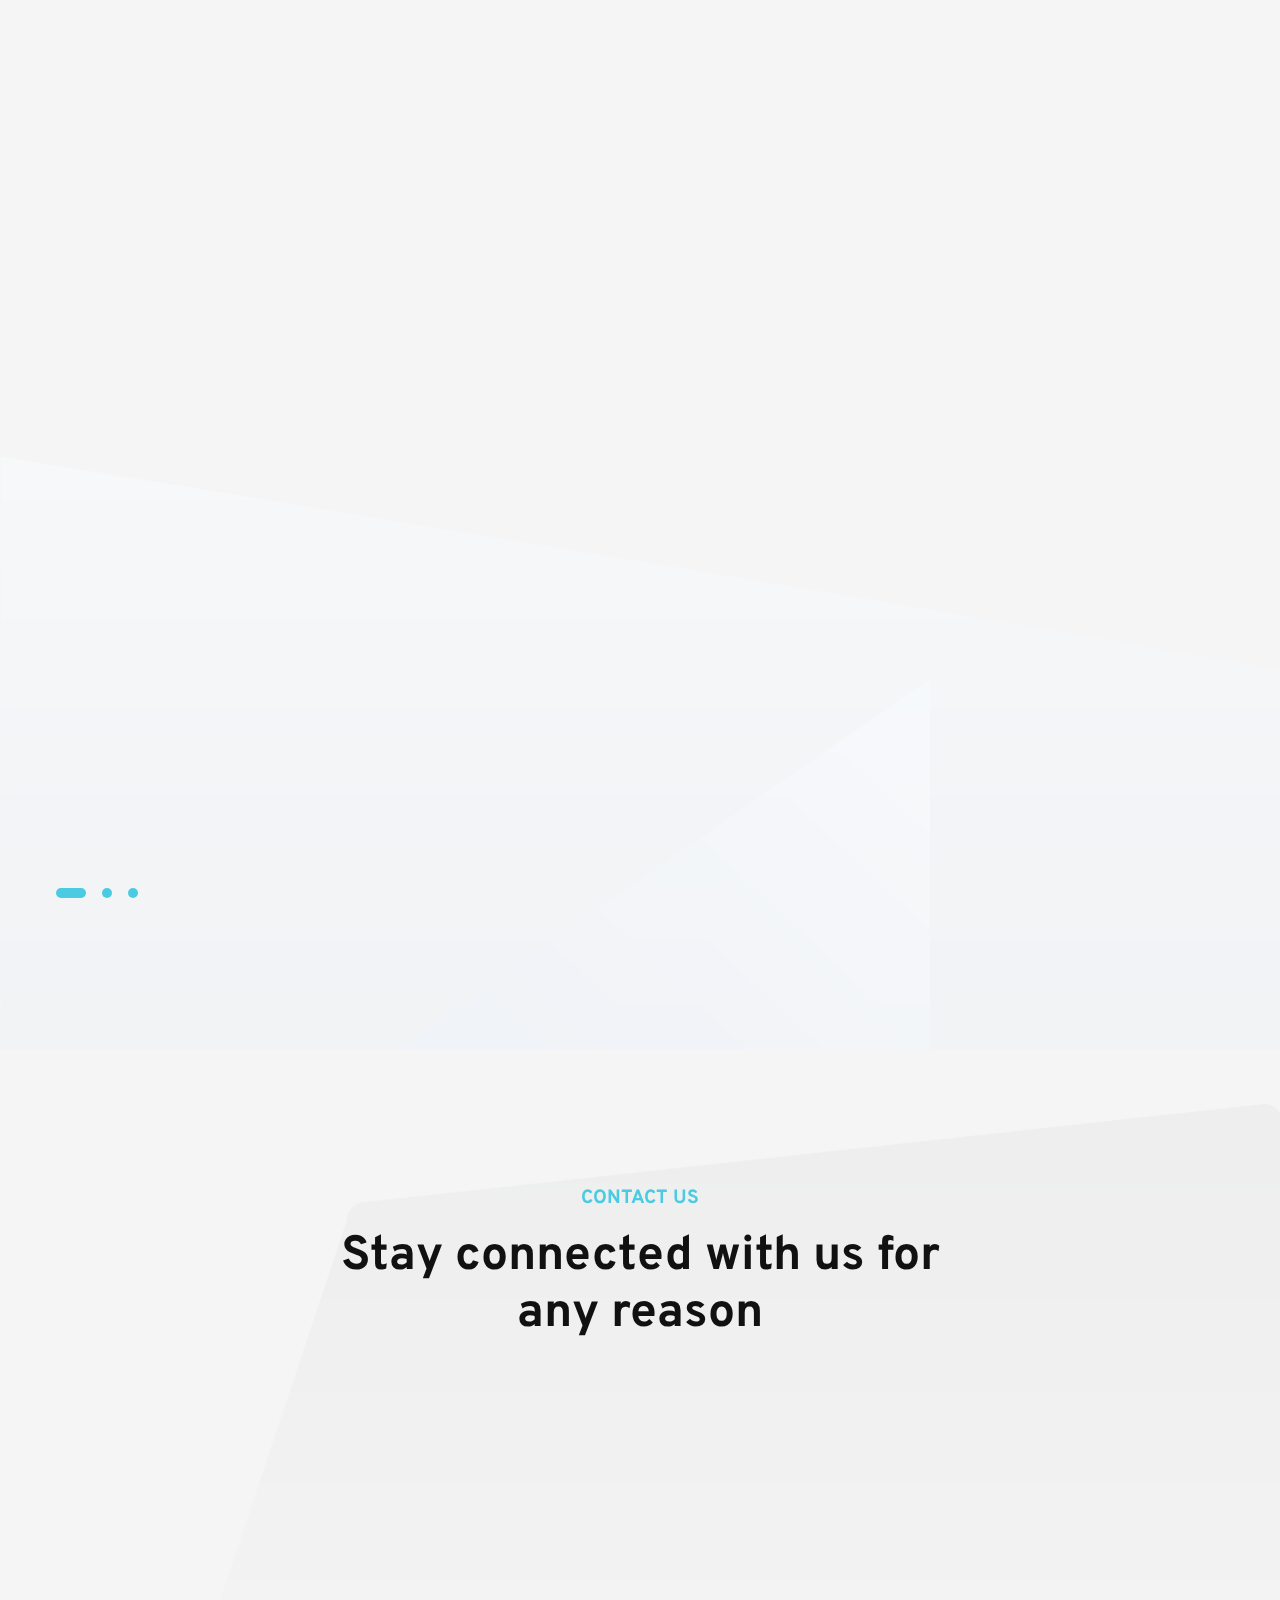
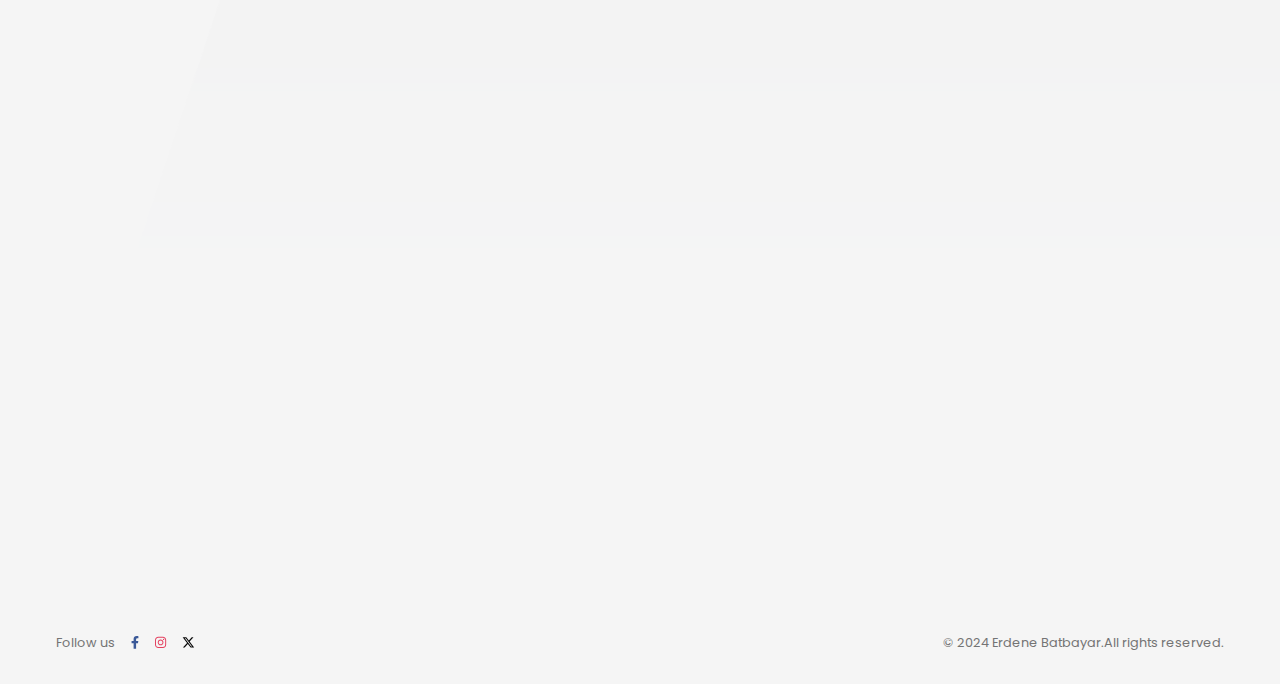
==== commit a2e485a7: "update" ====
--- a/index.html
+++ b/index.html
@@ -228,7 +228,7 @@
                 </div>
                 <div class="project"data-aos="fade-down-right" data-aos-delay="400">
                     <div class="project__img">
-                        <img src="assets/img/project-6.png" alt="">
+                        <img src="assets/img/project.png" alt="">
                     </div>
                     <div class="project__content">
                         <h3 class="project__category">Logo & UI Design</h3>
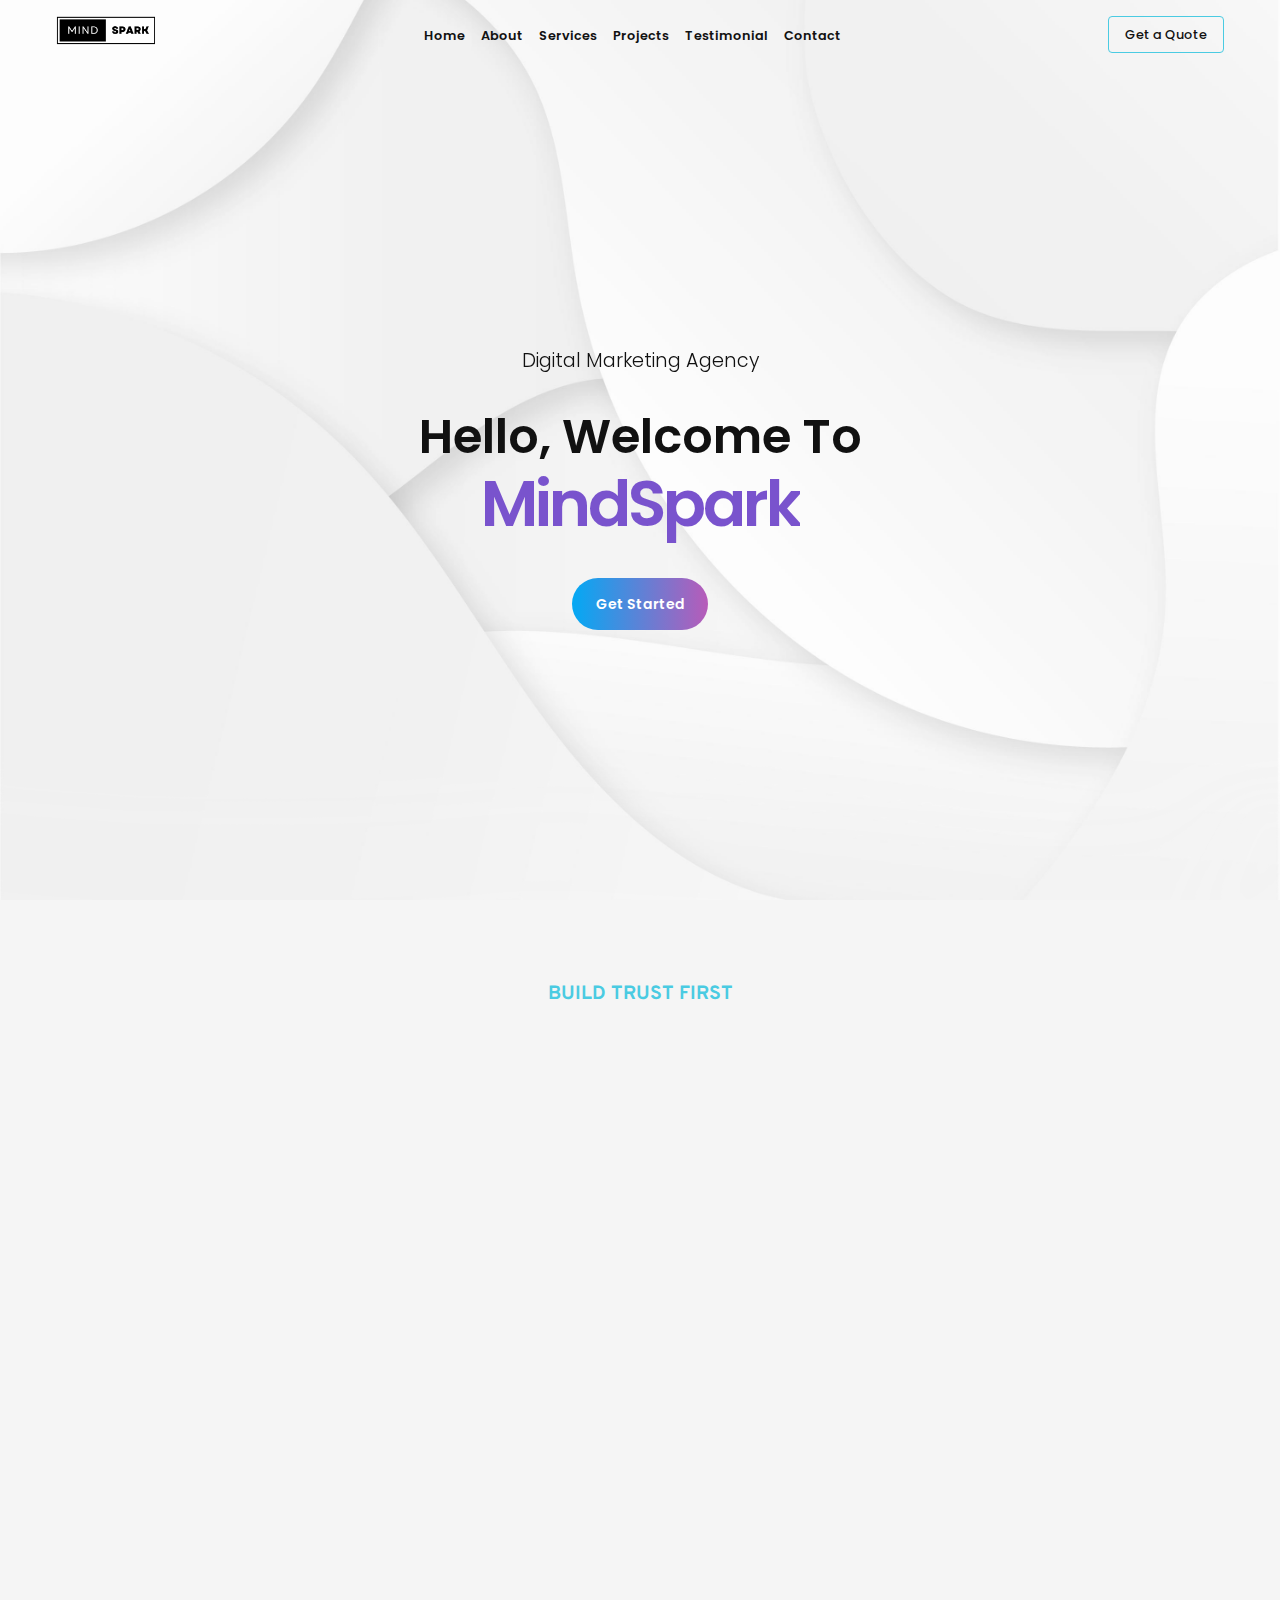
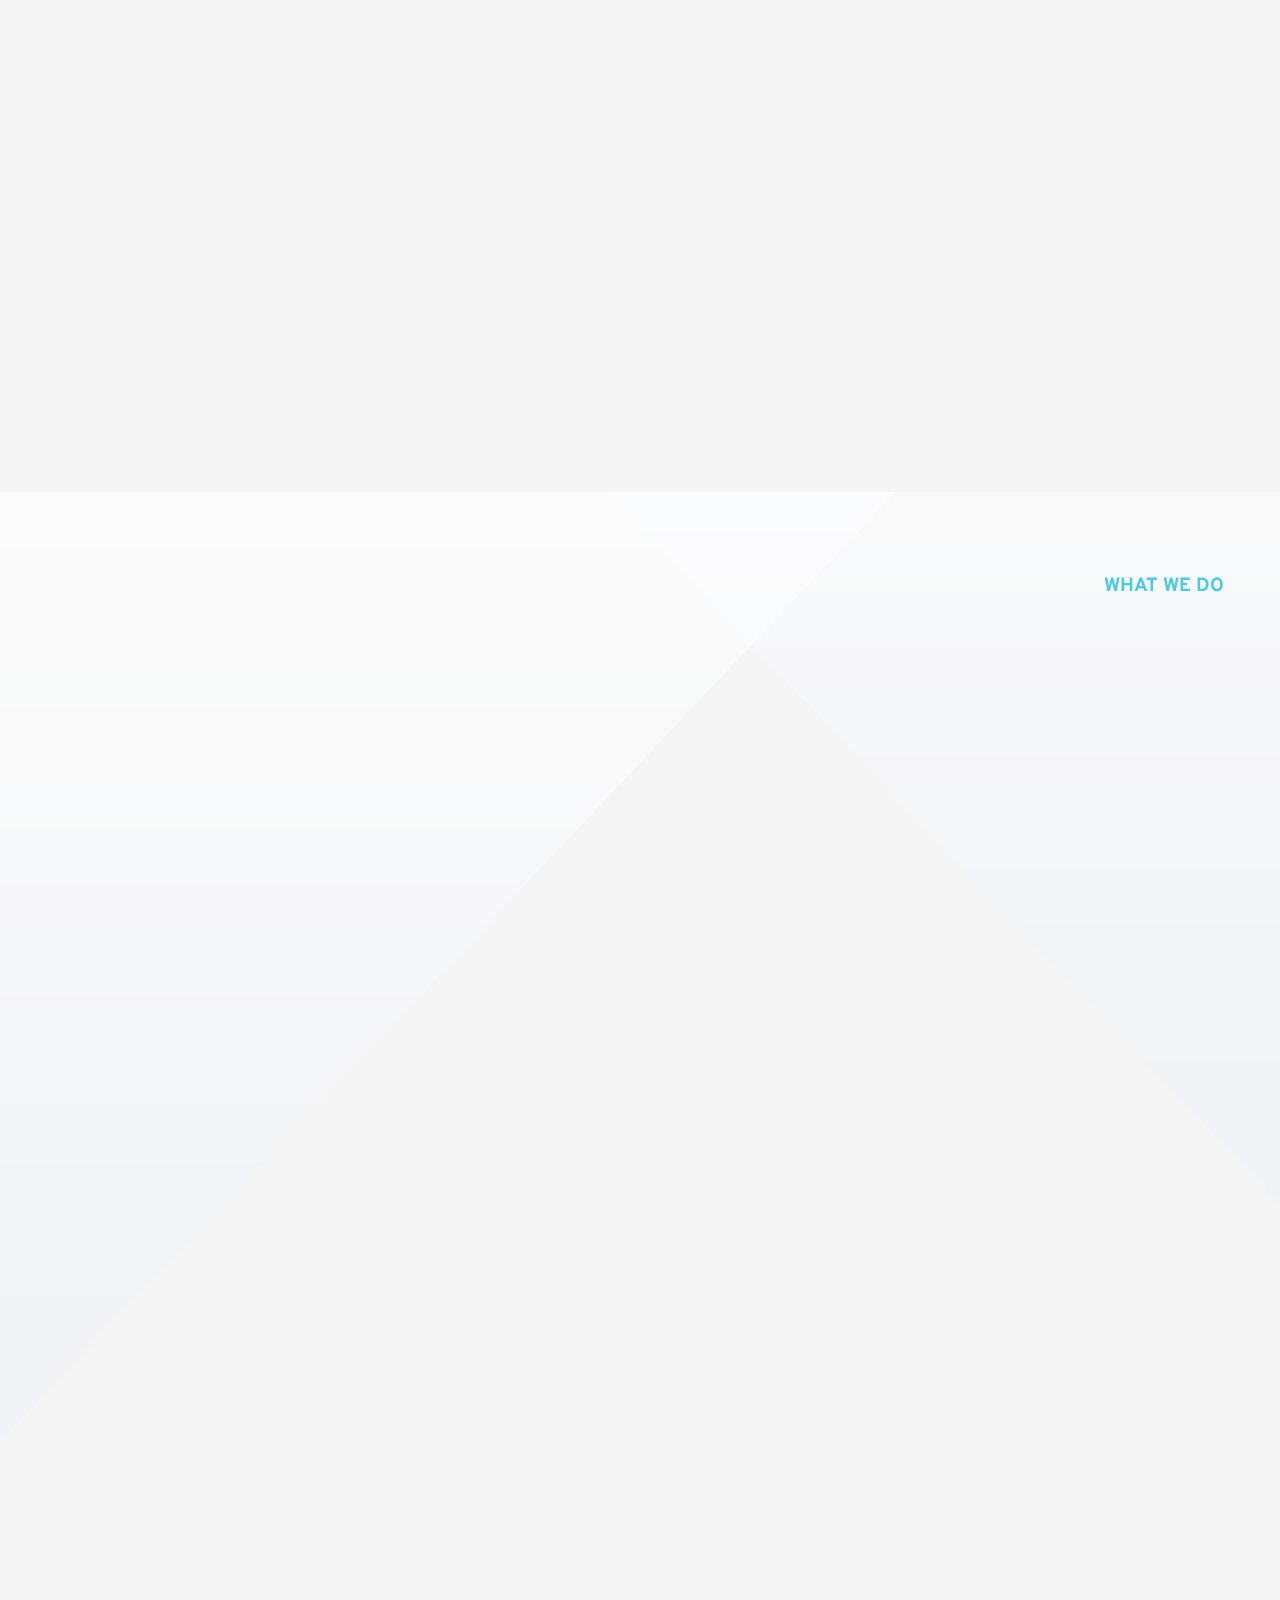
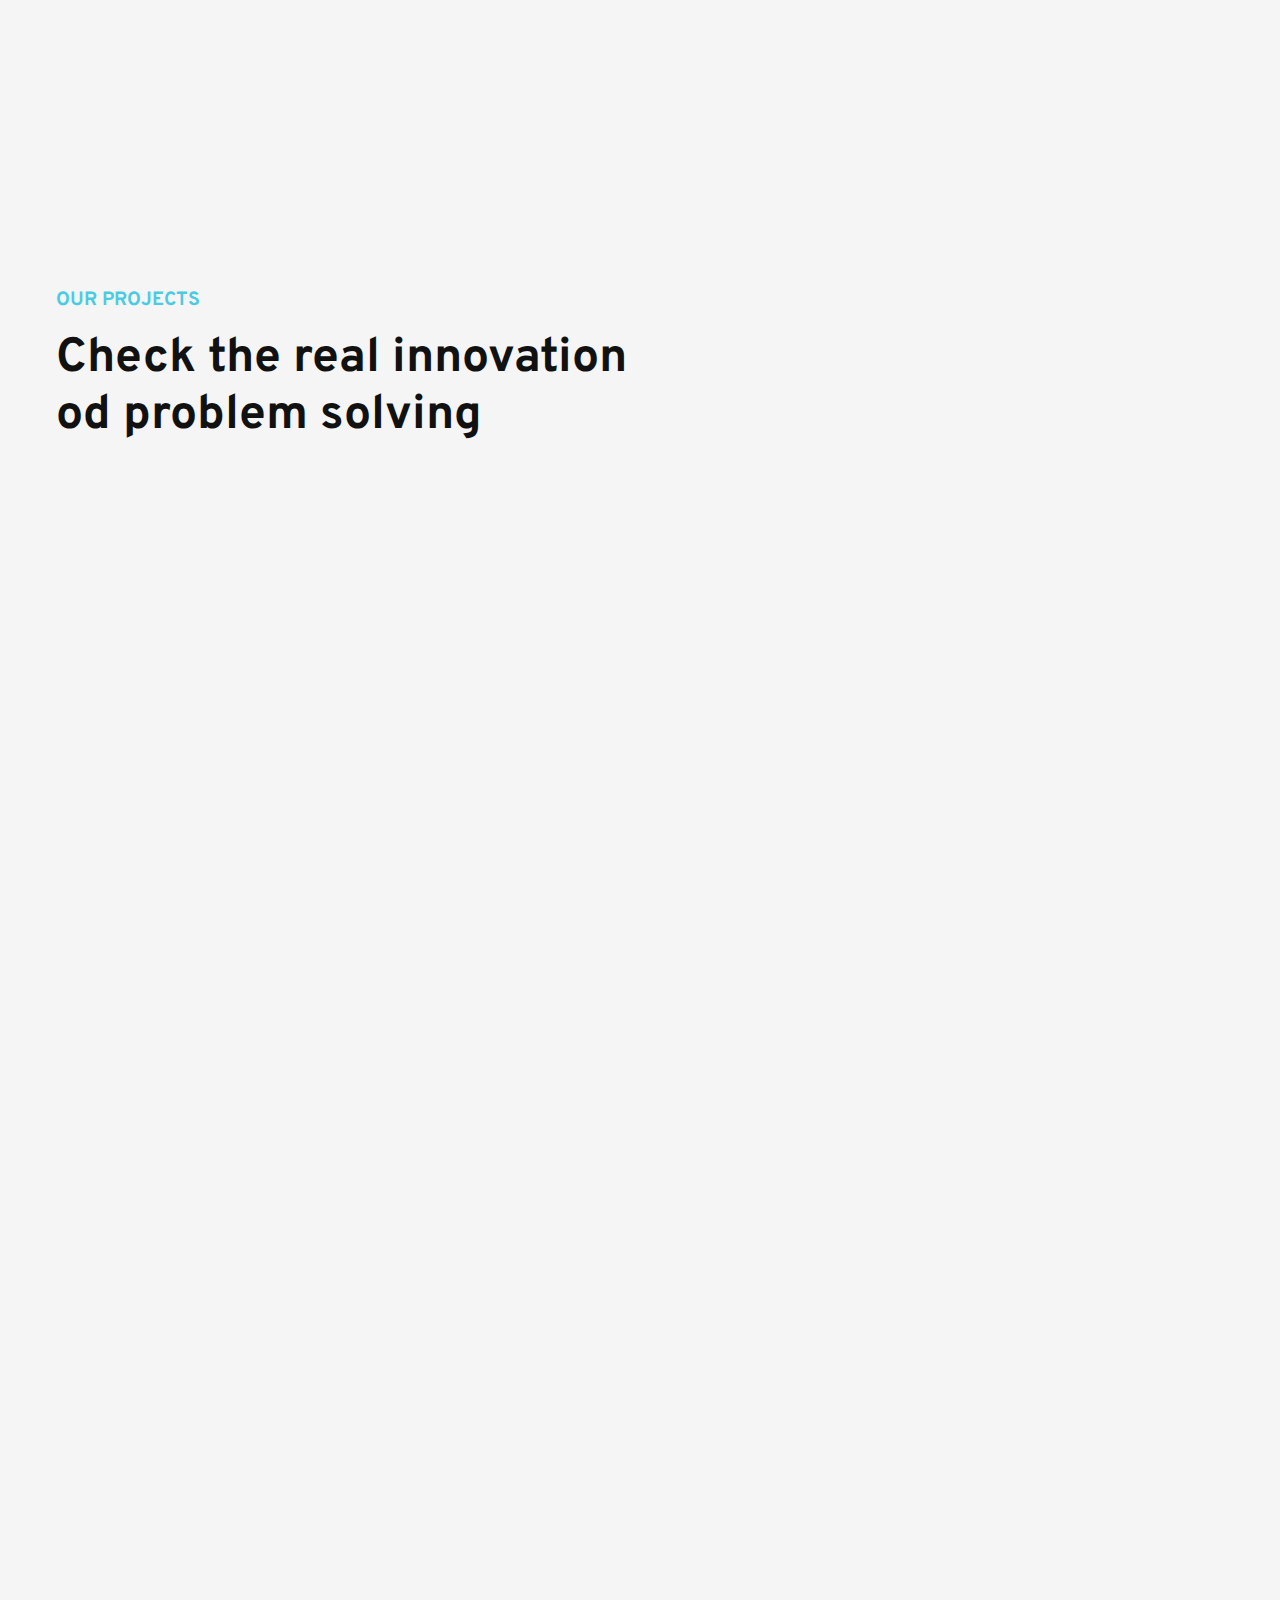
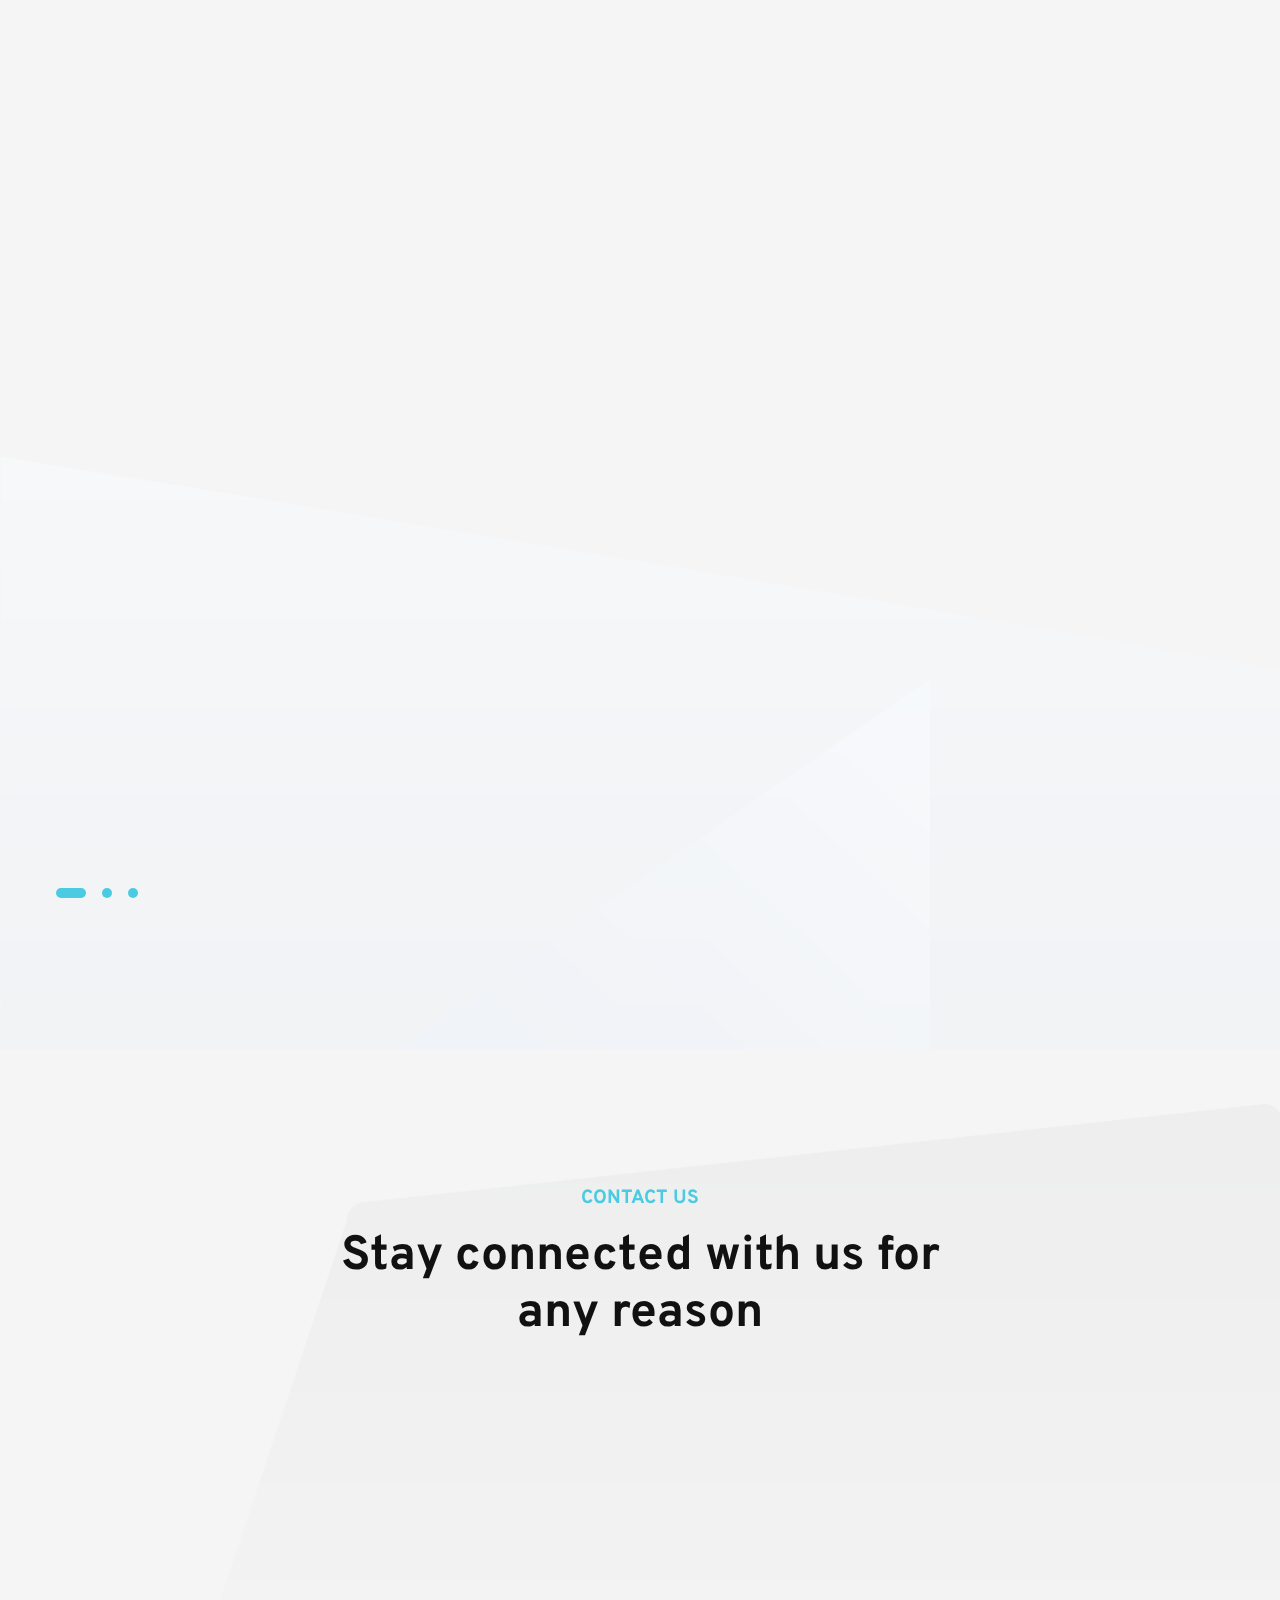
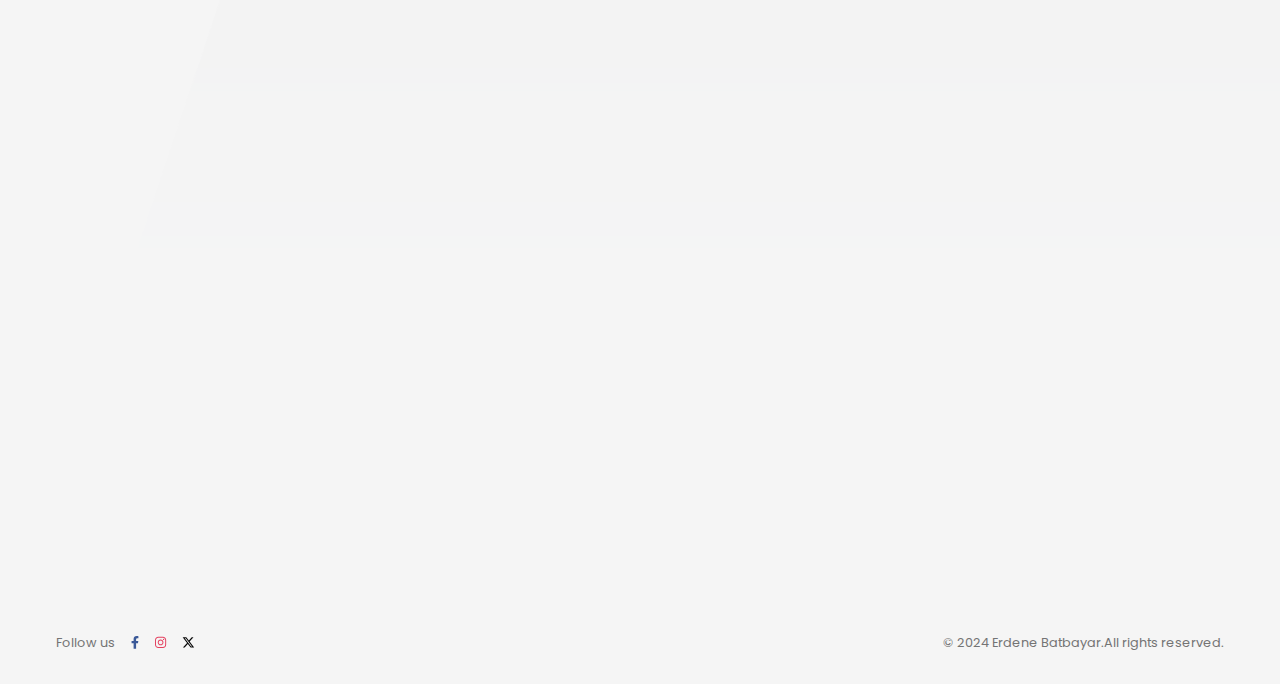
==== commit 969fcb63: "update" ====
--- a/index.html
+++ b/index.html
@@ -31,14 +31,12 @@
                     <li>
                         <a href="/Projects.html">Projects</a>
                     </li>
-                    <li>
-                        <a href="#team">Team</a>
-                    </li>
+                    
                     <li>
                         <a href="#testimonial">Testimonial</a>
                     </li>
                     <li>
-                        <a href="#Contact">Contact</a>
+                        <a href="#contact">Contact</a>
                     </li>
                 </ul>
             </nav>
